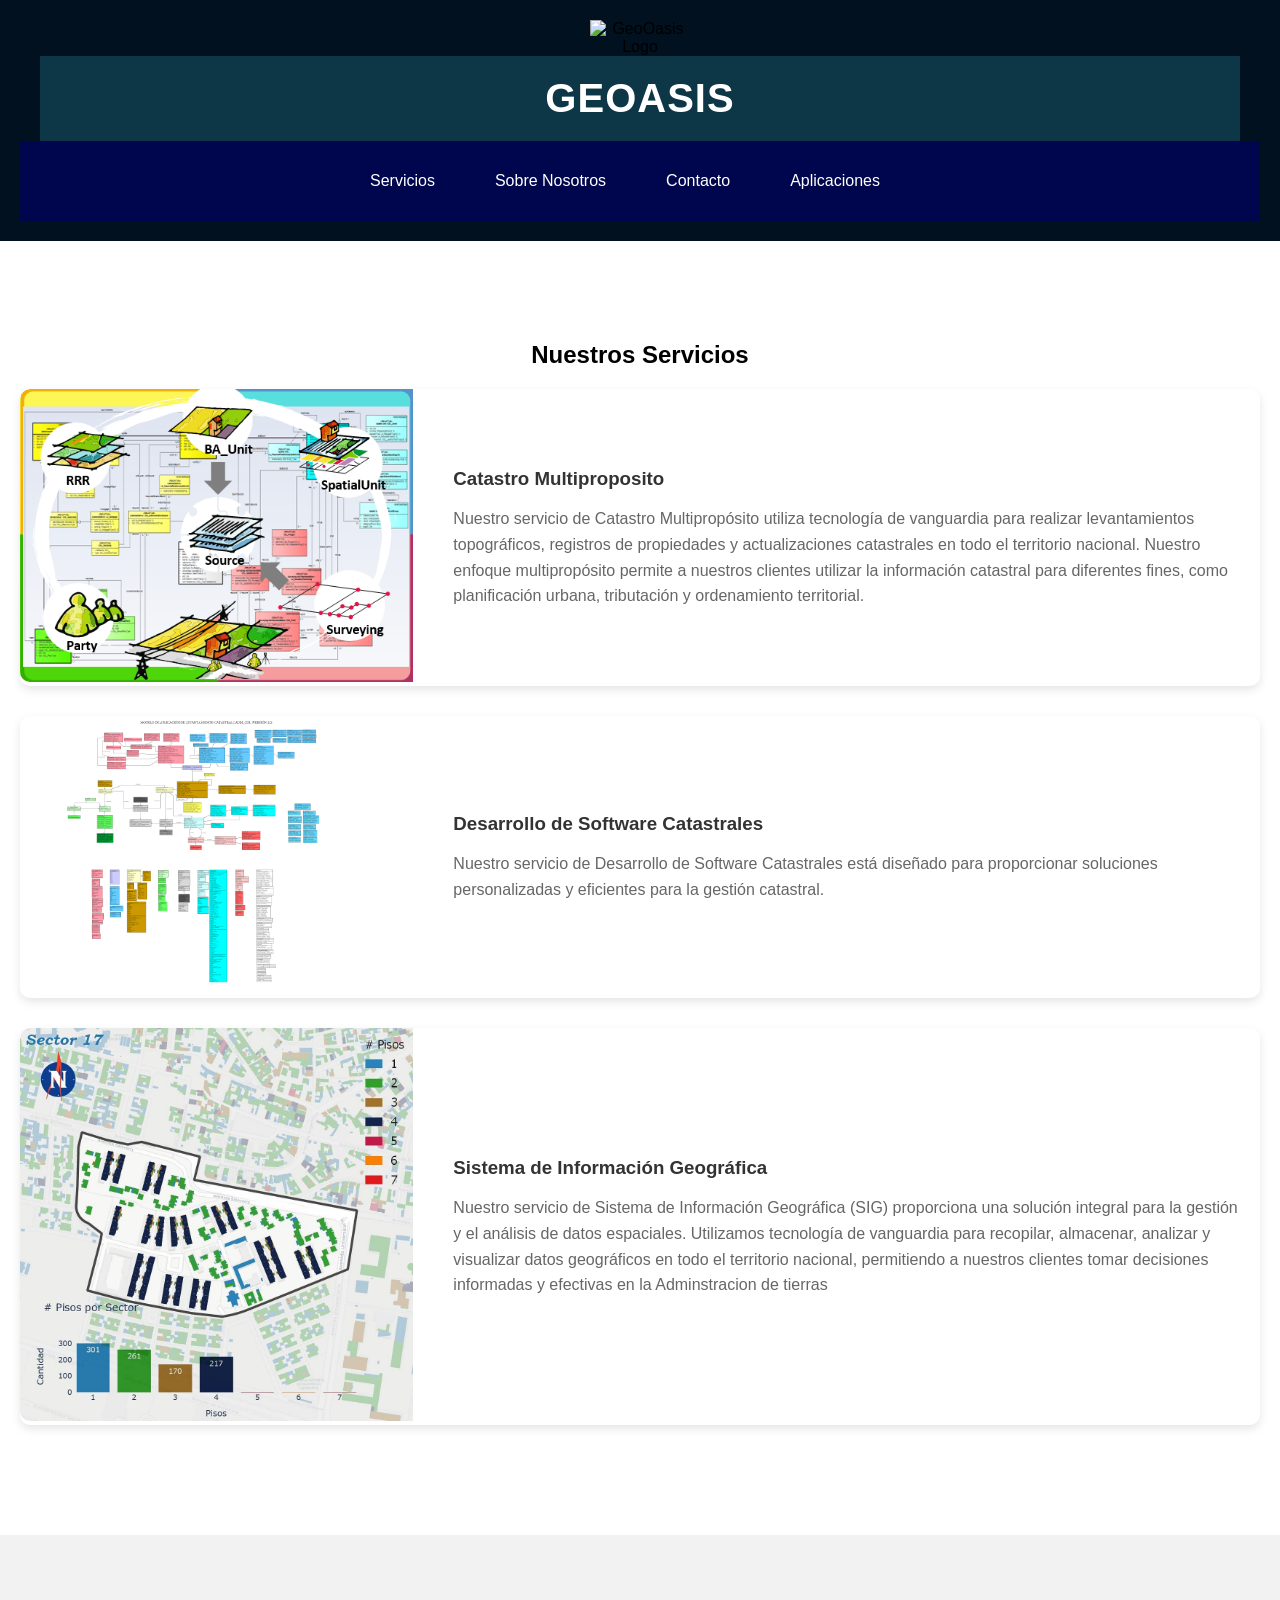
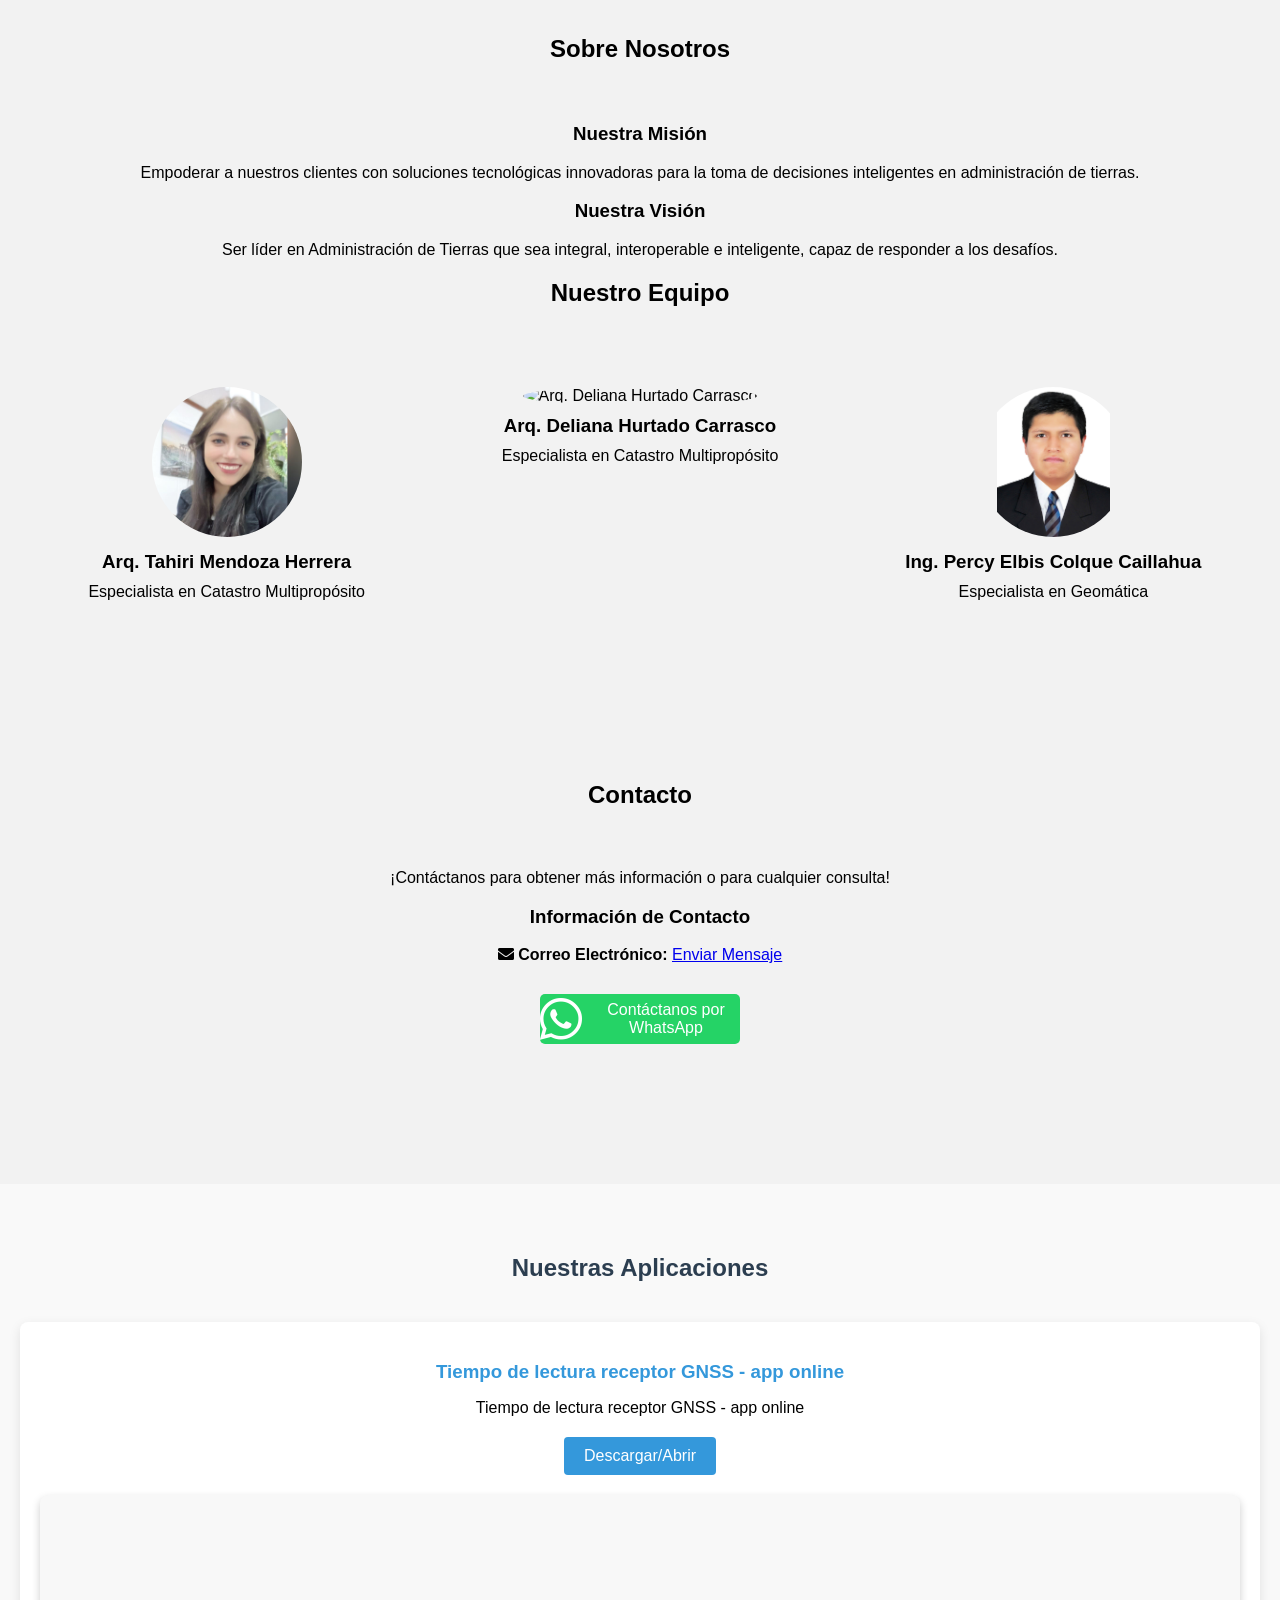
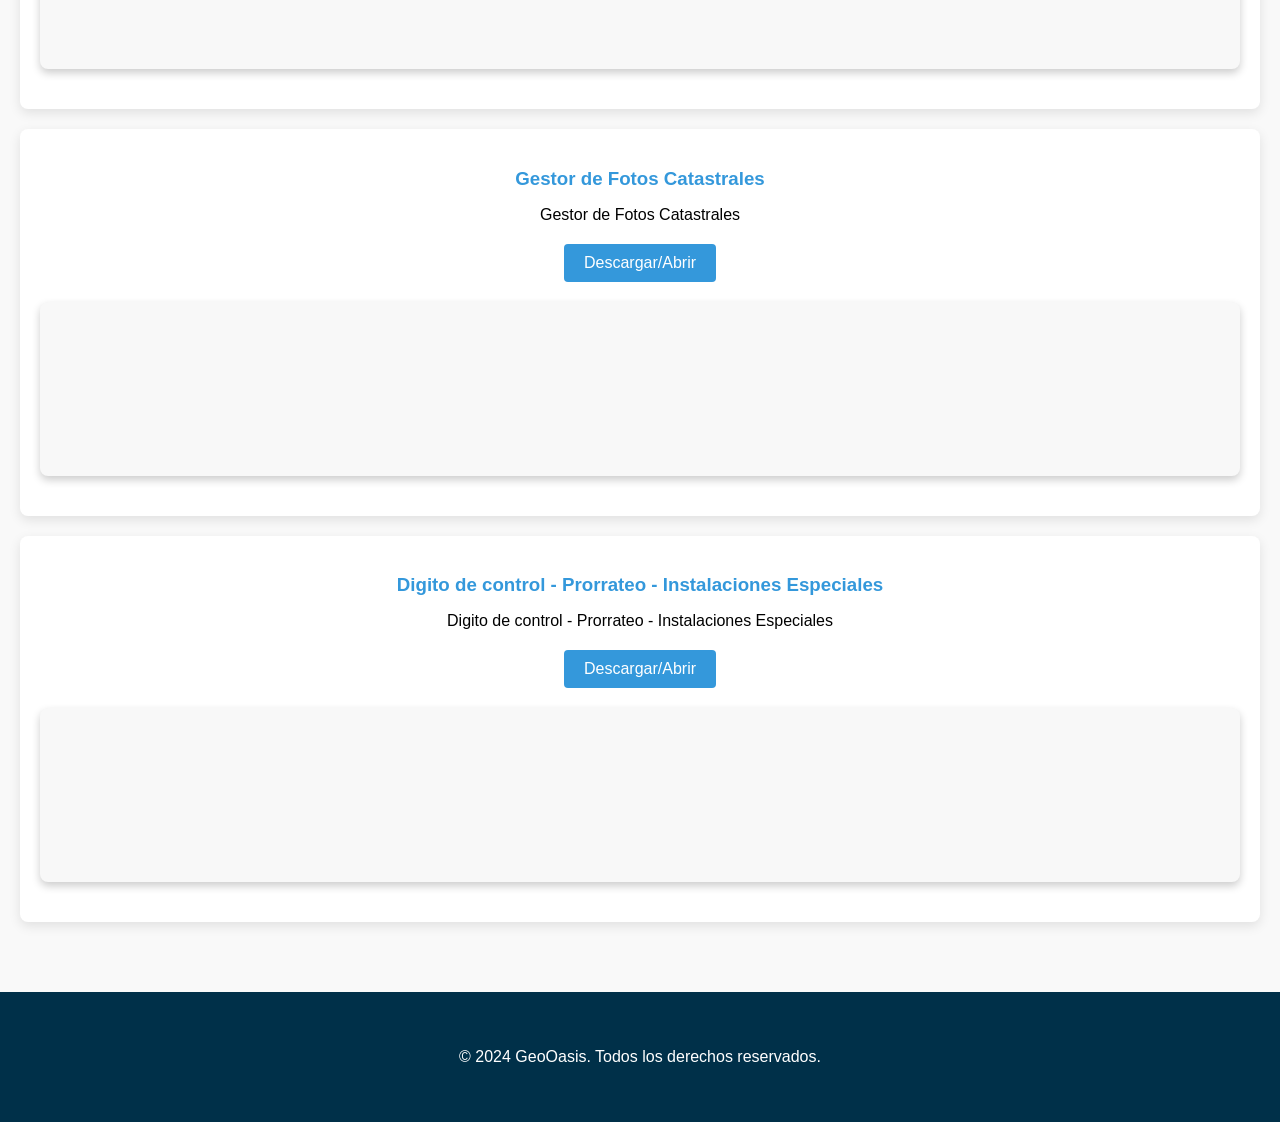
==== index.html @ a567b3c5 "Update index.html" ====
<!DOCTYPE html>
<html lang="es">
<head>
  <meta charset="UTF-8">
  <meta name="viewport" content="width=device-width, initial-scale=1.0">
  <title>GeOasis</title>
  <link rel="shortcut icon" href="img/logo_oficial-removebg.png">
  <link rel="stylesheet" href="style/style.css">
  <link rel="stylesheet" href="https://cdnjs.cloudflare.com/ajax/libs/font-awesome/5.15.3/css/all.min.css">
</head>
<body>
  <header>
    <div class="container">
      <img src="img/sinfondo.png" alt="GeoOasis Logo">
      <div class="container">
        <h1 class="geoasis">Geoasis</h1>
      </div>
      <nav>
        <ul>
          <li><a href="#servicios">Servicios</a></li>
          <li><a href="#nosotros">Sobre Nosotros</a></li>
          <li><a href="#contacto">Contacto</a></li>
          <li><a href="#aplicaciones">Aplicaciones</a></li> <!-- Nuevo enlace para aplicaciones -->
        </ul>
      </nav>
    </div>
  </header>

  <!-- Sección de Servicios -->
  <section id="servicios">
    <div class="container">
      <h2>Nuestros Servicios</h2>
      <div class="servicio">
        <div class="servicio-imagen">
          <img src="img/catastro.png" alt="Catastro Multiproposito">
        </div>
        <div class="servicio-descripcion">
          <h3>Catastro Multiproposito</h3>
          <p>Nuestro servicio de Catastro Multipropósito utiliza tecnología de vanguardia para realizar levantamientos topográficos, registros de propiedades y actualizaciones catastrales en todo el territorio nacional. Nuestro enfoque multipropósito permite a nuestros clientes utilizar la información catastral para diferentes fines, como planificación urbana, tributación y ordenamiento territorial.</p>
        </div>
      </div>
      <div class="servicio">
        <div class="servicio-imagen">
          <img src="img/modelo.png" alt="Catastro Multiproposito">
        </div>
        <div class="servicio-descripcion">
          <h3>Desarrollo de Software Catastrales</h3>
          <p>Nuestro servicio de Desarrollo de Software Catastrales está diseñado para proporcionar soluciones personalizadas y eficientes para la gestión catastral.</p>
        </div>
      </div>
      <div class="servicio">
        <div class="servicio-imagen">
          <img src="img/maps.jpg" alt="Catastro Multiproposito">
        </div>
        <div class="servicio-descripcion">
          <h3>Sistema de Información Geográfica</h3>
          <p>Nuestro servicio de Sistema de Información Geográfica (SIG) proporciona una solución integral para la gestión y el análisis de datos espaciales. Utilizamos tecnología de vanguardia para recopilar, almacenar, analizar y visualizar datos geográficos en todo el territorio nacional, permitiendo a nuestros clientes tomar decisiones informadas y efectivas en la Adminstracion de tierras</p>
        </div>
      </div>
    </div>
  </section>

  <!-- Sección Sobre Nosotros -->
  <section id="nosotros">
    <div class="container">
      <h2>Sobre Nosotros</h2>
      <div class="mision">
        <h3>Nuestra Misión</h3>
        <p>Empoderar a nuestros clientes con soluciones tecnológicas innovadoras para la toma de decisiones inteligentes en administración de tierras.</p>
      </div>
      <div class="vision">
        <h3>Nuestra Visión</h3>
        <p>Ser líder en Administración de Tierras que sea integral, interoperable e inteligente, capaz de responder a los desafíos.</p>
      </div>
      <div class="equipo">
        <h2>Nuestro Equipo</h2>
        <div class="miembros">
          <div class="miembro">
            <img src="img/arq.jpg" alt="Arq. Tahiri Mendoza Herrera">
            <h3>Arq. Tahiri Mendoza Herrera</h3>
            <p>Especialista en Catastro Multipropósito</p>
          </div>
          <div class="miembro">
            <img src="img/arq2.jpg" alt="Arq. Deliana Hurtado Carrasco">
            <h3>Arq. Deliana Hurtado Carrasco</h3>
            <p>Especialista en Catastro Multipropósito</p>
          </div>
          <div class="miembro">
            <img src="img/gis.jpg" alt="Ing. Percy Elbis Colque Caillahua">
            <h3>Ing. Percy Elbis Colque Caillahua</h3>
            <p>Especialista en Geomática</p>
          </div>
        </div>
      </div>
    </div>
  </section>

  <!-- Sección de Contacto -->
  <section id="contacto">
    <div class="container">
      <h2>Contacto</h2>
      <p>¡Contáctanos para obtener más información o para cualquier consulta!</p>
      <div class="informacion-contacto">
        <h3>Información de Contacto</h3>
        <p><strong><i class="fas fa-envelope"></i> Correo Electrónico:</strong> <a href="mailto:geospatialoasis@gmail.com">Enviar Mensaje</a></p>
        <div class="contact-button">
          <a href="https://api.whatsapp.com/send?phone=946648819" target="_blank">
            <i class="fab fa-whatsapp fa-3x"></i>
            <span>Contáctanos por WhatsApp</span>
          </a>
        </div>
      </div>
    </div>
  </section>

  <!-- Nueva Sección de Aplicaciones -->
  <section id="aplicaciones">
    <div class="container">
      <h2>Nuestras Aplicaciones</h2>
      <div class="aplicacion">
        <h3>Tiempo de lectura receptor GNSS - app online</h3>
        <p>Tiempo de lectura receptor GNSS - app online</p>
        <a href="https://percyelbis.github.io/gnss_planning/" class="boton">Descargar/Abrir</a>
        <div class="video">
          <iframe width="560" height="315" src="https://www.youtube.com/watch?v=RQC3XmE8obw" frameborder="0" allow="accelerometer; autoplay; clipboard-write; encrypted-media; gyroscope; picture-in-picture" allowfullscreen></iframe>
        </div>
      </div>
      <div class="aplicacion">
        <h3>Gestor de Fotos Catastrales</h3>
        <p>Gestor de Fotos Catastrales</p>
        <a href="https://drive.google.com/drive/u/5/folders/1CgFGwq3uFSKHAEFehKNNWwhQVSEgsRJv" class="boton">Descargar/Abrir</a>
        <div class="video">
          <iframe width="560" height="315" src="https://www.youtube.com/watch?v=g3y4RV1w_TM" frameborder="0" allow="accelerometer; autoplay; clipboard-write; encrypted-media; gyroscope; picture-in-picture" allowfullscreen></iframe>
        </div>
      </div>
      <div class="aplicacion">
        <h3>Digito de control - Prorrateo - Instalaciones Especiales</h3>
        <p>Digito de control - Prorrateo - Instalaciones Especiales</p>
        <a href="https://percyelbis.github.io/" class="boton">Descargar/Abrir</a>
        <div class="video">
          <iframe width="560" height="315" src="https://www.youtube.com/watch?v=4J2hYHl56E0" frameborder="0" allow="accelerometer; autoplay; clipboard-write; encrypted-media; gyroscope; picture-in-picture" allowfullscreen></iframe>
        </div>
      </div>
      <!-- Repite este bloque para más aplicaciones -->
    </div>
  </section>

  <!-- Footer -->
  <footer>
    <div class="container">
      <p>&copy; 2024 GeoOasis. Todos los derechos reservados.</p>
    </div>
  </footer>
</body>
</html>
---- style/style.css ----
body {
    font-family: 'Roboto', sans-serif;
    margin: 0;
    padding: 0;
    overflow-x: hidden;
    width: 100%;

    
  }
  
  .container {
    max-width: 100%;
    margin: 0 auto;
    padding: 0 20px;
  }
  
  /* Estilos para el encabezado */
  header {
    background-color: #011120;
    color: #000000;
    padding: 20px 0;
    text-align: center;
    position: relative;
  }
  
  header img {
    max-width: 100px;
    display: block;
    margin: 0 auto;
  }
  
  header h1,
/* Estilos para el encabezado h2 en el header */
header h2 {
    margin: 20px 0; /* Aumentamos el espaciado entre el encabezado y otros elementos */
    font-weight: 100; /* Cambiamos el peso de la fuente a 600 para un aspecto más equilibrado */
    font-size: 1.5rem; /* Ajustamos el tamaño de la fuente */
    color: #333; /* Cambiamos el color del texto a un tono de gris más oscuro para una apariencia profesional */
    text-transform: uppercase;
    text-align: center;
    letter-spacing: 1px; /* Aumentamos ligeramente el espaciado entre letras para una mejor legibilidad */
    font-family: 'Segoe UI', Tahoma, Geneva, Verdana, sans-serif; /* Utilizamos una fuente moderna y profesional */
  }
  

  /* Estilos para la navegación */
  nav {
    background-color: #00064d;
    display: flex;
    justify-content: center;
    position: relative;
    z-index: 1;
  }
  
  nav ul {
    list-style-type: none;
    padding: 0;
    display: flex;
    justify-content: center;
    flex-wrap: wrap;
  }
  
  nav ul li {
    margin-right: 20px;
  }
  
  nav ul li a {
    color: #fff;
    text-decoration: none;
    display: block;
    padding: 15px;
    font-weight: 500;
    transition: background-color 0.3s ease-in-out;
    border-radius: 5px;
  }
  
  nav ul li a:hover {
    background-color: #30a326;
  }
  nav ul {
    flex-wrap: wrap;
  }
  
  nav ul li {
    margin-right: 20px;
  }
  
  @media (min-width: 768px) {
    nav ul {
      flex-wrap: nowrap;
    }
  
    nav ul li {
      margin-right: 30px;
    }
  }
  
  /* Estilos adicionales... */
  section {
    padding: 80px 0;
    text-align: center;
  }
  
  .btn {
    display: inline-block;
    background-color: #003049;
    color: #fff;
    padding: 15px 30px;
    text-decoration: none;
    border-radius: 5px;
    transition: background-color 0.3s ease-in-out;
    font-weight: bold;
    margin-top: 30px;
  }
  
  .btn:hover {
    background-color: #004d6a;
  }
  
  footer {
    background-color: #003049;
    color: #fff;
    padding: 40px 0;
    text-align: center;
  }
  
  /* Estilos para la sección de servicios */
  .servicio {
    display: flex;
    align-items: center;
    margin-bottom: 30px;
    border-radius: 10px;
    overflow: hidden;
    box-shadow: 0px 4px 10px rgba(0, 0, 0, 0.1);
  }
  
  .servicio:hover {
    transform: translateY(-5px);
    box-shadow: 0px 8px 20px rgba(0, 0, 0, 0.2);
    transition: all 0.3s ease-in-out;
  }
  
  .servicio-imagen {
    flex: 1;
    margin-right: 20px;
    position: relative;
  }
  
  .servicio-imagen img {
    max-width: 100%;
    height: auto;
    object-fit: cover;
    border-radius: 10px 0 0 10px;
  }
  
  .servicio-descripcion {
    flex: 2;
    padding: 20px;
  }
  
  .servicio-descripcion h3 {
    margin-bottom: 10px;
    color: #333;
  }
  
  .servicio-descripcion p {
    line-height: 1.6;
    color: #666;
  }
  
  .servicio {
    flex-direction: column;
    align-items: center;
    text-align: center;
  }
  
  .servicio-imagen {
    margin-bottom: 20px;
  }
  
  @media (min-width: 768px) {
    .servicio {
      flex-direction: row;
      text-align: left;
    }
  
    .servicio-imagen {
      margin-bottom: 0;
    }
  }
  
  /* Estilos para la sección de nosotros */
  
  #nosotros {
    background-color: #f2f2f2;
  }
  
  #nosotros h2 {
    margin-bottom: 60px;
  }
  
  /* Estilos adicionales según sea necesario */
  
  /* Estilos para la sección de contacto */
  
  #contacto {
    background-color: #f2f2f2;
  }
  
  #contacto h2 {
    margin-bottom: 60px;
  }
  
  .informacion-contacto {
    margin-bottom: 60px;
  }
  
  .informacion-contacto p {
    margin: 10px 0;
  }
  
  .formulario-contacto form {
    display: flex;
    flex-direction: column;
    align-items: center;
    width: 100%;
  }
  
  .formulario-contacto input,
  .formulario-contacto textarea {
    width: 100%;
    padding: 15px;
    margin-bottom: 15px;
    border: none;
    border-radius: 5px;
    background-color: #ddd;
    font-size: 16px;
  }
  
  .formulario-contacto button {
    width: 50%;
    padding: 15px;
    background-color: #003049;
    color: #fff;
    border: none;
    cursor: pointer;
    transition: background-color 0.3s ease-in-out;
    font-weight: bold;
  }
  
  .formulario-contacto button:hover {
    background-color: #004d6a;
  }
  
  @media screen and (max-width: 768px) {
    .formulario-contacto button {
      width: 100%;
    }
  }
  

/* Estilos para el nombre de la empresa */
.geoasis {
    font-family: 'Roboto', sans-serif;
    font-weight: 900;
    font-size: 2.5rem;
    color: #ffffff; /* Color azul de Google */
    letter-spacing: 1px;
    text-transform: uppercase;
    margin: 0 auto;
    display: block;
    text-align: center;
    padding: 20px 0;
    position: relative;
    overflow: hidden;
    z-index: 1;
  }
  
  /* Estilos para la animación de texto */
  .geoasis::before {
    content: '';
    position: absolute;
    top: 0;
    left: -100%;
    width: 200%;
    height: 100%;
    background-color: #42d9f42f; /* Color azul de Google */
    transform: skewX(-20deg);
    transform-origin: bottom left;
    animation: text-animation 5s ease-in-out infinite; /* Animación más lenta */
    z-index: -1;
  }
  
  @keyframes text-animation {
    0% {
      transform: skewX(-20deg) translateX(-100%);
    }
    50% {
      transform: skewX(-20deg) translateX(0);
    }
    100% {
      transform: skewX(-20deg) translateX(100%);
    }
  }
/* Estilos para el lema */
.lema {
    font-family: 'Helvetica Neue', sans-serif; /* Cambiamos la fuente a Helvetica Neue para un estilo más similar al de Apple */
    font-weight: 600; /* Reducimos ligeramente el peso de la fuente */
    font-size: 2.8rem; /* Ajustamos el tamaño de la fuente */
    color: #ffffff; /* Cambiamos el color del texto a negro para un aspecto más clásico */
    letter-spacing: 0.5px; /* Reducimos el espaciado entre letras para mayor legibilidad */
    text-align: center;
    margin: 20px auto;
    text-transform: uppercase;
    position: relative;
  }



  /* Estilos generales */


  
  #equipo {
    padding: 50px 0;
    text-align: center;
  }
  
  .miembros {
    display: flex;
    justify-content: center;
    flex-wrap: wrap;
  }
  
  .miembro {
    margin: 20px;
    text-align: center;
  }
  
  .miembro img {
    width: 150px; /* Ajusta el tamaño de la imagen según sea necesario */
    height: 150px; /* Ajusta el tamaño de la imagen según sea necesario */
    border-radius: 50%; /* Para imágenes redondas */
    object-fit: contain; /* Ajusta la imagen al contenedor circular sin deformarla */
    object-position: center top; /* Ajusta la posición de la imagen dentro del contenedor circular */
  }
  
  .miembro h3 {
    margin: 10px 0;
  }
  
  .miembro p {
    margin: 0;
  }
  #equipo {
    padding: 30px 0;
  }
  
  .miembros {
    flex-wrap: wrap;
  }
  
  .miembro {
    width: 100%;
    margin-bottom: 20px;
  }
  
  @media (min-width: 768px) {
    #equipo {
      padding: 50px 0;
    }
  
    .miembros {
      flex-wrap: nowrap;
    }
  
    .miembro {
      width: calc(33.333% - 40px);
      margin-bottom: 0;
    }
  }
.contact-button {
  display: inline-block;
  margin-top: 20px;
}

.contact-button a {
  display: inline-flex;
  align-items: center;
  justify-content: center;
  width: 200px;
  height: 50px;
  background-color: #25D366;
  color: #fff;
  border-radius: 5px;
  text-decoration: none;
  transition: all 0.3s ease-in-out;
}

.contact-button a:hover {
  background-color: #22c65a;
  transform: scale(1.1);
}

.contact-button i {
  margin-right: 10px;
}

/* Estilo para la sección de aplicaciones */
#aplicaciones {
  padding: 50px 0;
  background-color: #f9f9f9;
}

#aplicaciones .container {
  text-align: center;
}

#aplicaciones h2 {
  color: #2c3e50;
  margin-bottom: 40px;
}

.aplicacion {
  background: #fff;
  padding: 20px;
  margin: 20px 0;
  border-radius: 8px;
  box-shadow: 0 4px 12px rgba(0, 0, 0, 0.1);
}

.aplicacion h3 {
  color: #3498db;
  margin-bottom: 10px;
}

.aplicacion p {
  margin-bottom: 20px;
}

.boton {
  display: inline-block;
  padding: 10px 20px;
  background-color: #3498db;
  color: #fff;
  text-decoration: none;
  border-radius: 4px;
  transition: background-color 0.3s ease;
}

.boton:hover {
  background-color: #2980b9;
}
/* Estilos generales para los videos */
.video {
  margin: 20px 0; /* Espaciado arriba y abajo del video */
  padding: 10px; /* Espaciado interno */
  border-radius: 8px; /* Bordes redondeados */
  background-color: #f8f8f8; /* Color de fondo claro */
  box-shadow: 0 4px 8px rgba(0, 0, 0, 0.2); /* Sombra sutil */
  text-align: center; /* Centrar el contenido */
}

/* Hacer que el video se ajuste al contenedor */
.video iframe {
  width: 100%;
  height: auto;
  border: none; /* Eliminar borde por defecto */
}

/* Asegurarse de que el contenedor del video sea responsivo */
@media (max-width: 768px) {
  .video iframe {
    height: 200px; /* Ajuste de altura para pantallas pequeñas */
  }
}
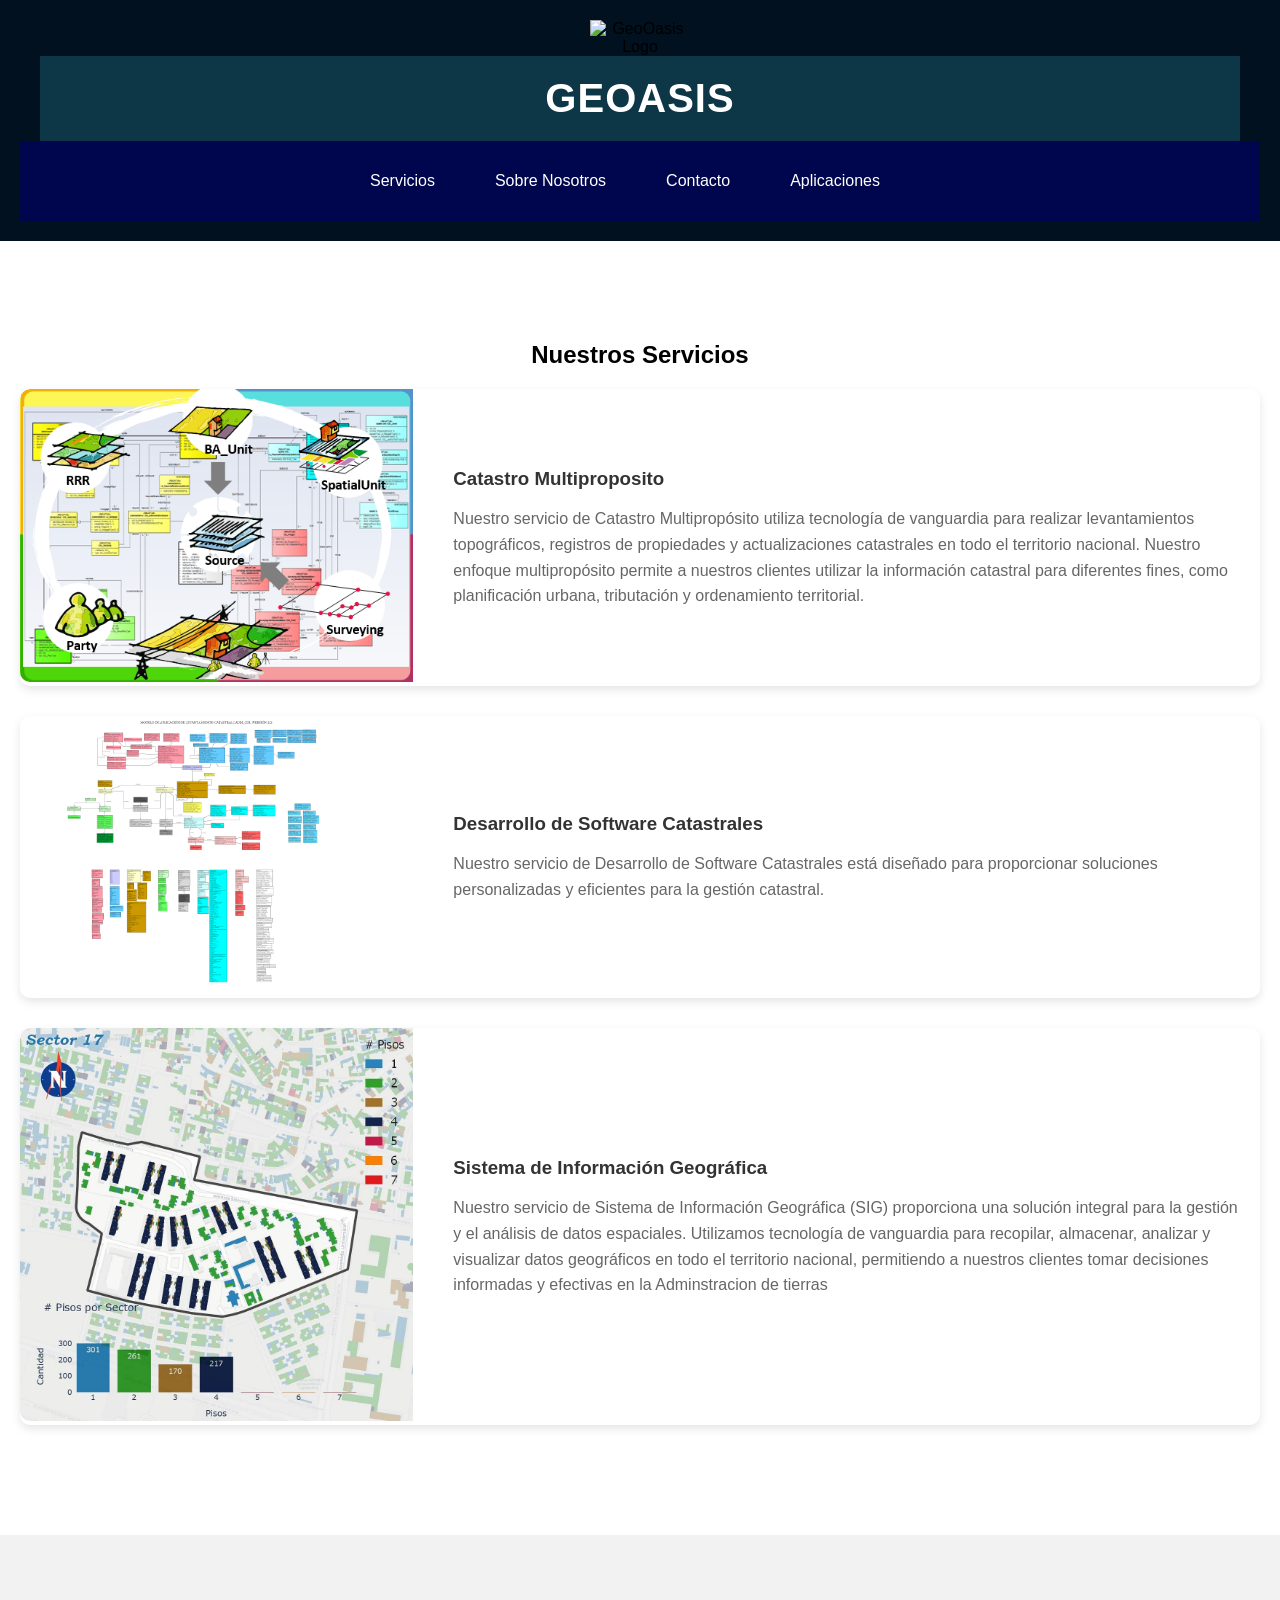
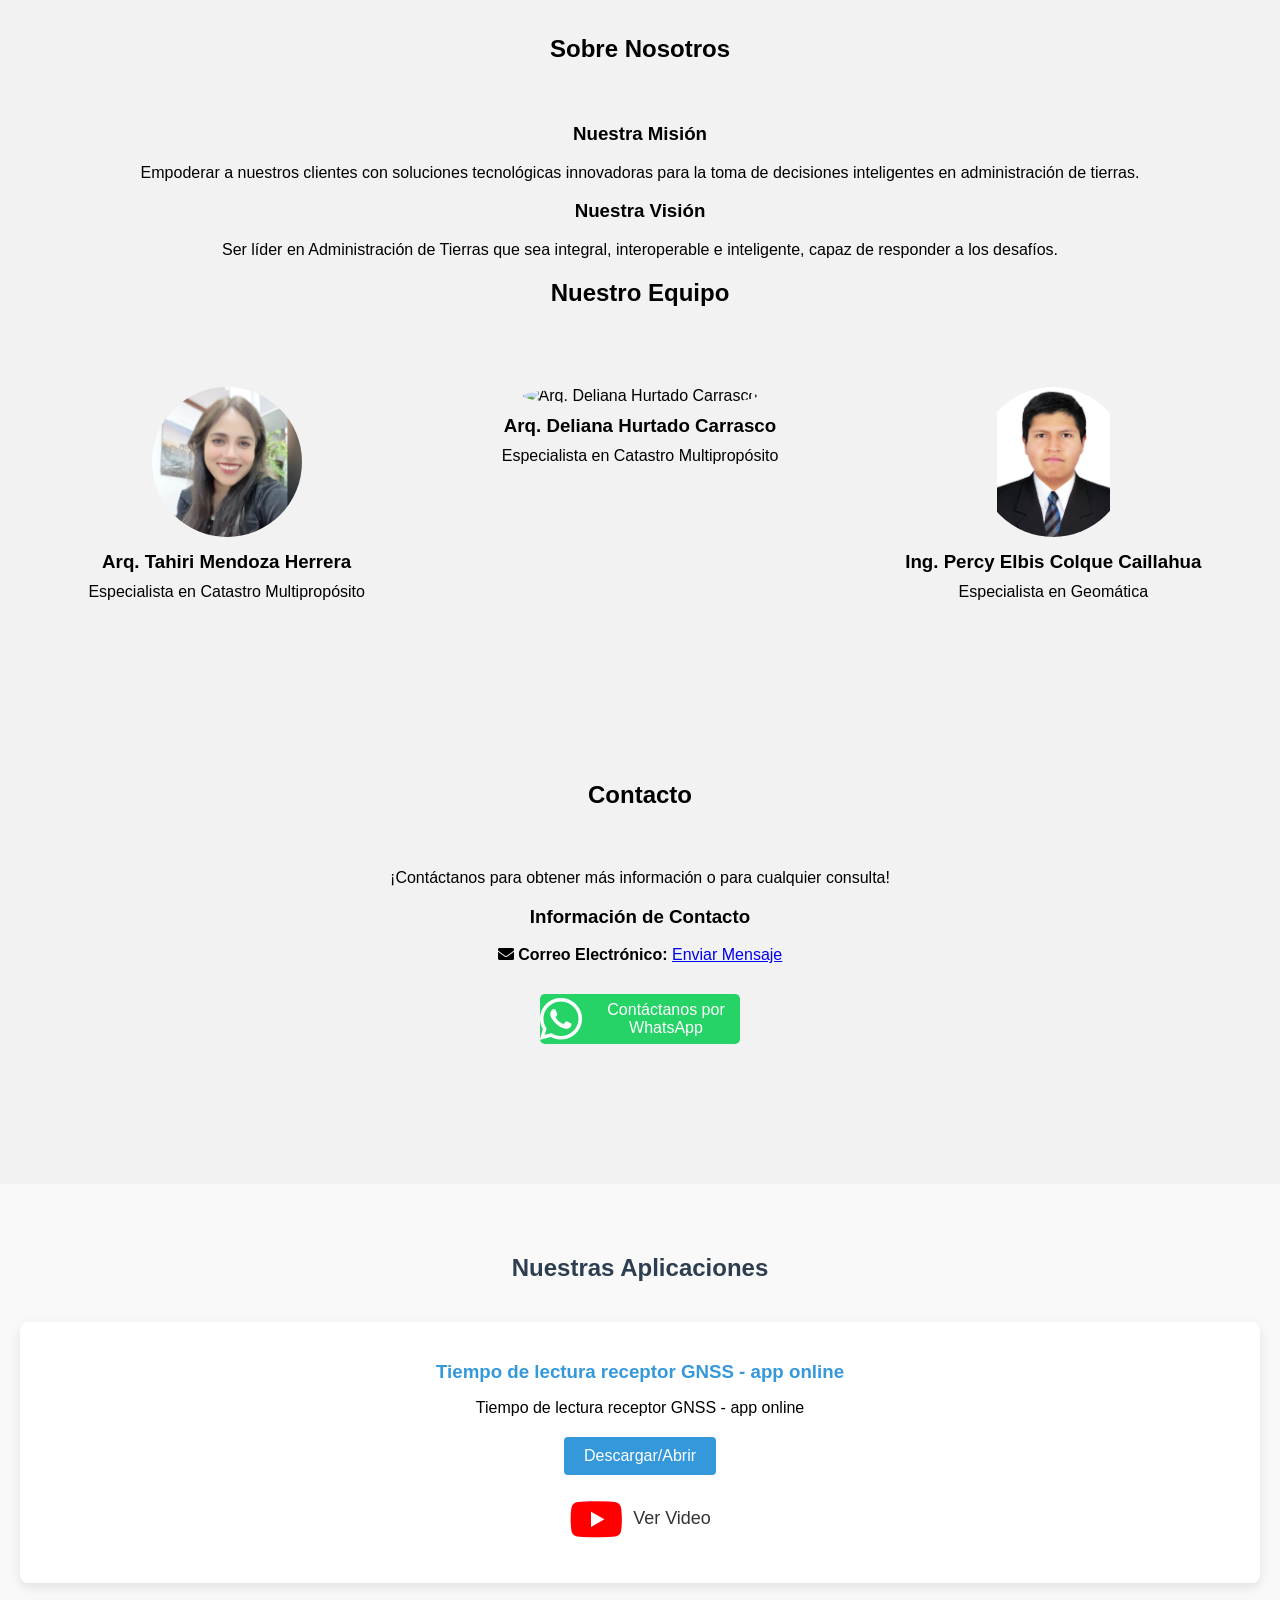
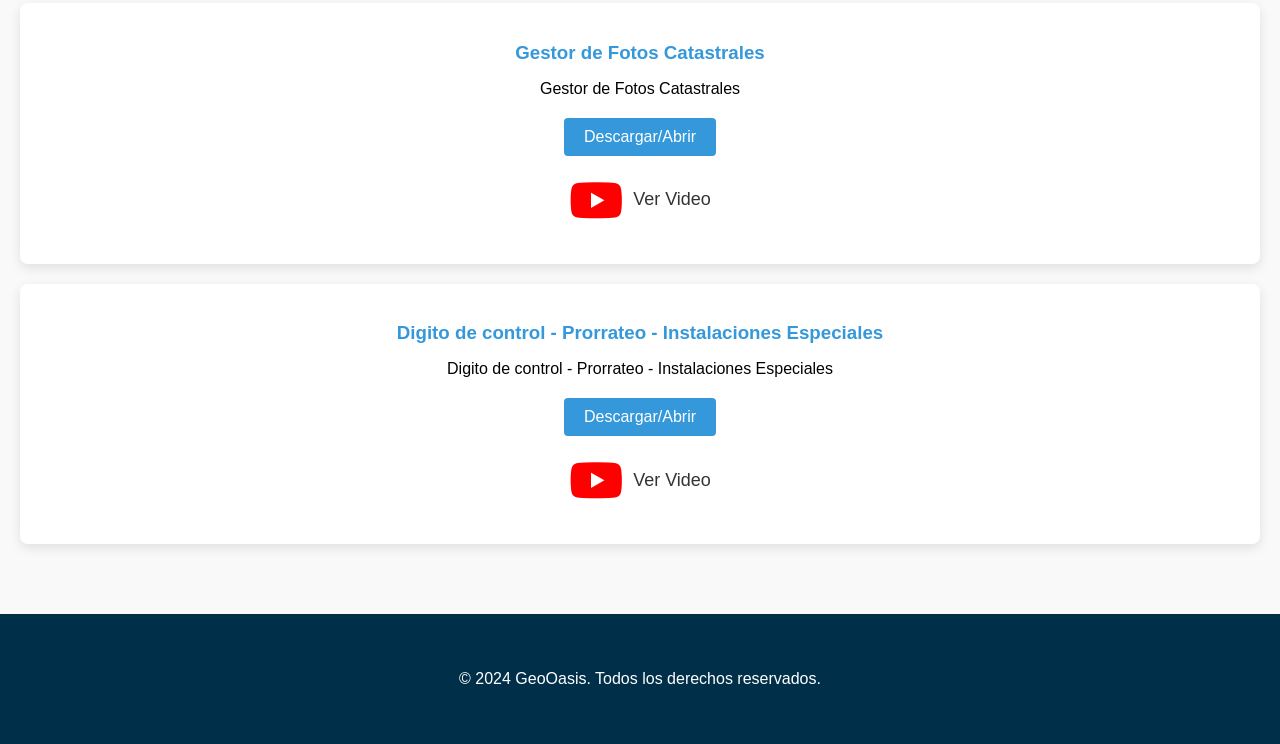
==== commit 76702f3f: "Update index.html" ====
--- a/index.html
+++ b/index.html
@@ -122,7 +122,10 @@
         <p>Tiempo de lectura receptor GNSS - app online</p>
         <a href="https://percyelbis.github.io/gnss_planning/" class="boton">Descargar/Abrir</a>
         <div class="video">
-          <iframe width="560" height="315" src="https://www.youtube.com/watch?v=RQC3XmE8obw" frameborder="0" allow="accelerometer; autoplay; clipboard-write; encrypted-media; gyroscope; picture-in-picture" allowfullscreen></iframe>
+        <a href="https://www.youtube.com/watch?v=RQC3XmE8obw" target="_blank">
+          <i class="fab fa-youtube fa-3x"></i>
+          <span>Ver Video</span>
+        </a>
         </div>
       </div>
       <div class="aplicacion">
@@ -130,7 +133,10 @@
         <p>Gestor de Fotos Catastrales</p>
         <a href="https://drive.google.com/drive/u/5/folders/1CgFGwq3uFSKHAEFehKNNWwhQVSEgsRJv" class="boton">Descargar/Abrir</a>
         <div class="video">
-          <iframe width="560" height="315" src="https://www.youtube.com/watch?v=g3y4RV1w_TM" frameborder="0" allow="accelerometer; autoplay; clipboard-write; encrypted-media; gyroscope; picture-in-picture" allowfullscreen></iframe>
+        <a href="https://www.youtube.com/watch?v=g3y4RV1w_TM" target="_blank">
+          <i class="fab fa-youtube fa-3x"></i>
+          <span>Ver Video</span>
+        </a>
         </div>
       </div>
       <div class="aplicacion">
@@ -138,7 +144,10 @@
         <p>Digito de control - Prorrateo - Instalaciones Especiales</p>
         <a href="https://percyelbis.github.io/" class="boton">Descargar/Abrir</a>
         <div class="video">
-          <iframe width="560" height="315" src="https://www.youtube.com/watch?v=4J2hYHl56E0" frameborder="0" allow="accelerometer; autoplay; clipboard-write; encrypted-media; gyroscope; picture-in-picture" allowfullscreen></iframe>
+        <a href="https://www.youtube.com/watch?v=4J2hYHl56E0" target="_blank">
+          <i class="fab fa-youtube fa-3x"></i>
+          <span>Ver Video</span>
+        </a>
         </div>
       </div>
       <!-- Repite este bloque para más aplicaciones -->
--- a/style/style.css
+++ b/style/style.css
@@ -451,26 +451,26 @@
 .boton:hover {
   background-color: #2980b9;
 }
-/* Estilos generales para los videos */
+/* Estilos para el enlace del video */
 .video {
-  margin: 20px 0; /* Espaciado arriba y abajo del video */
-  padding: 10px; /* Espaciado interno */
-  border-radius: 8px; /* Bordes redondeados */
-  background-color: #f8f8f8; /* Color de fondo claro */
-  box-shadow: 0 4px 8px rgba(0, 0, 0, 0.2); /* Sombra sutil */
+  margin: 20px 0; /* Espaciado arriba y abajo */
   text-align: center; /* Centrar el contenido */
 }
 
-/* Hacer que el video se ajuste al contenedor */
-.video iframe {
-  width: 100%;
-  height: auto;
-  border: none; /* Eliminar borde por defecto */
-}
-
-/* Asegurarse de que el contenedor del video sea responsivo */
-@media (max-width: 768px) {
-  .video iframe {
-    height: 200px; /* Ajuste de altura para pantallas pequeñas */
-  }
-}
+/* Estilos para el ícono de YouTube */
+.video i {
+  color: #FF0000; /* Color del ícono de YouTube */
+  margin-right: 10px; /* Espacio entre el ícono y el texto */
+}
+
+.video span {
+  font-size: 18px; /* Tamaño del texto */
+  color: #333; /* Color del texto */
+}
+
+/* Estilos para el enlace del video */
+.video a {
+  text-decoration: none; /* Eliminar subrayado */
+  display: inline-flex; /* Alinear ícono y texto */
+  align-items: center; /* Alinear verticalmente */
+}
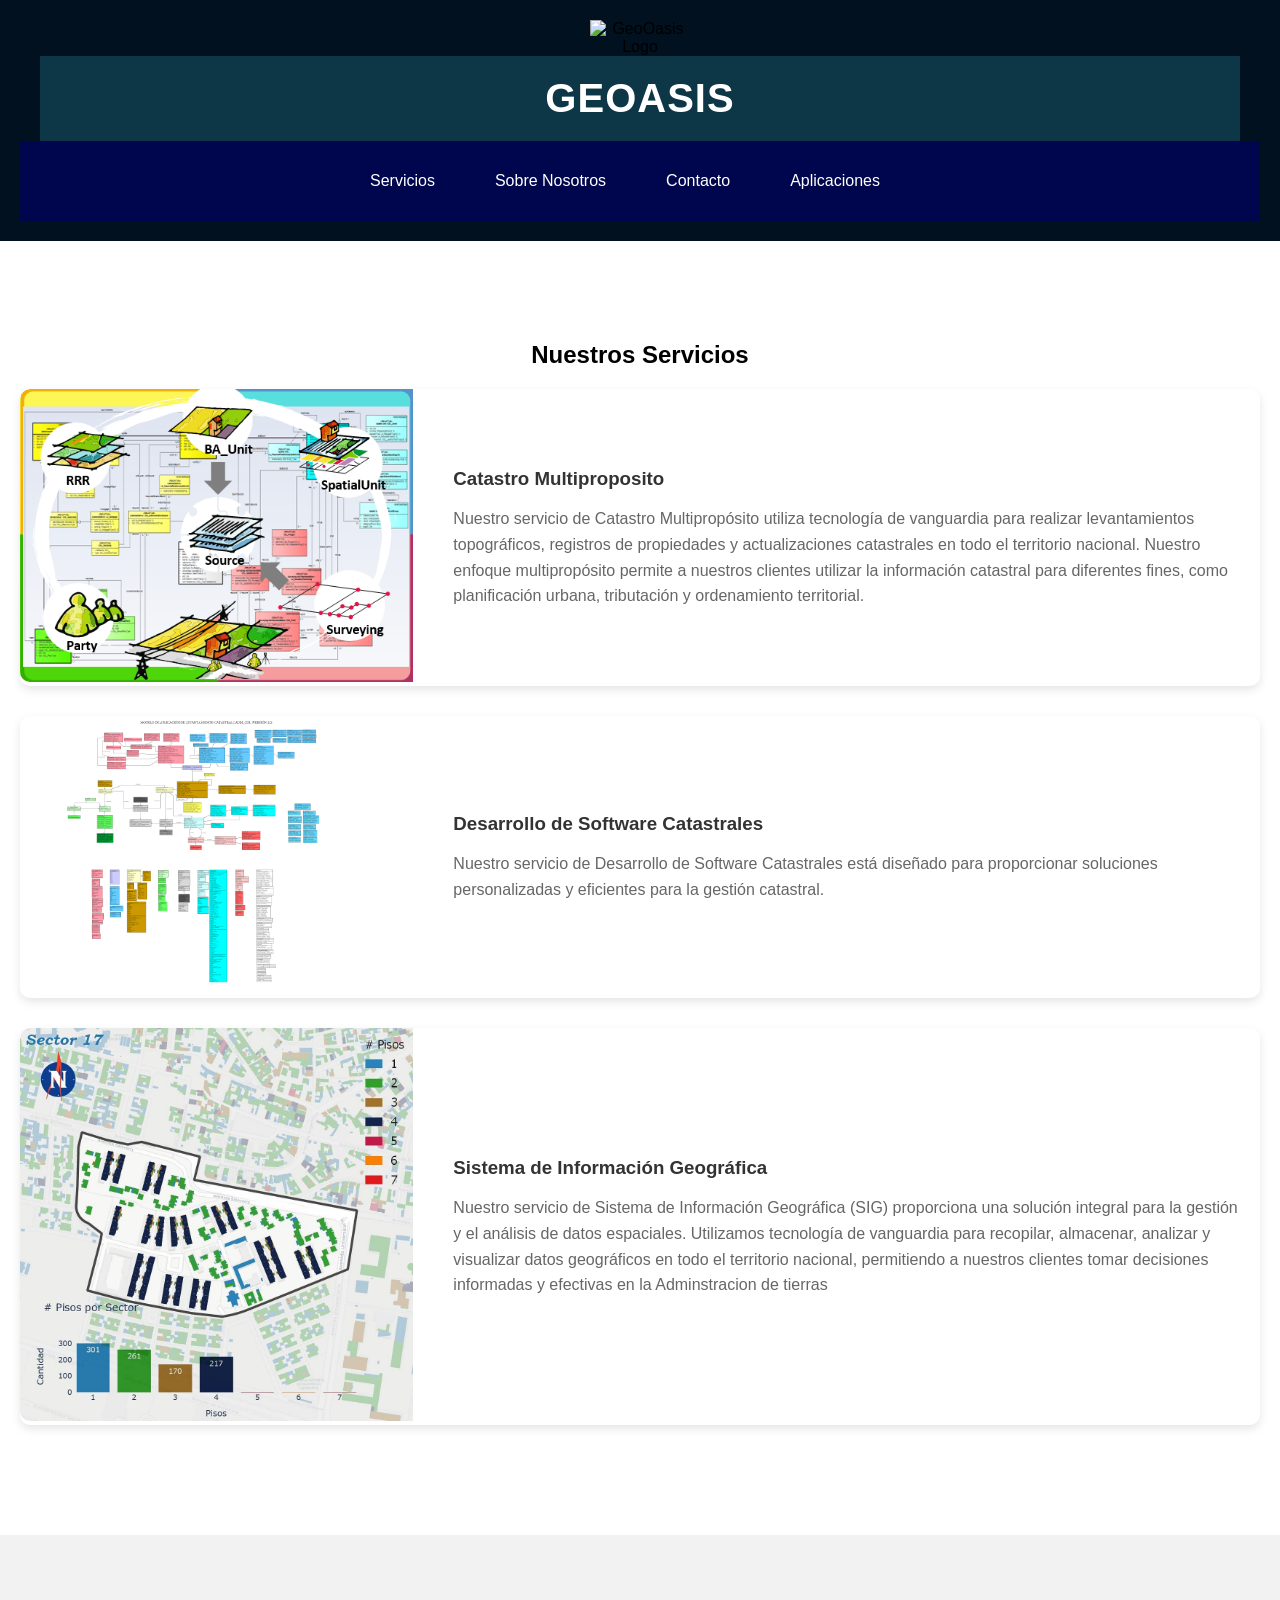
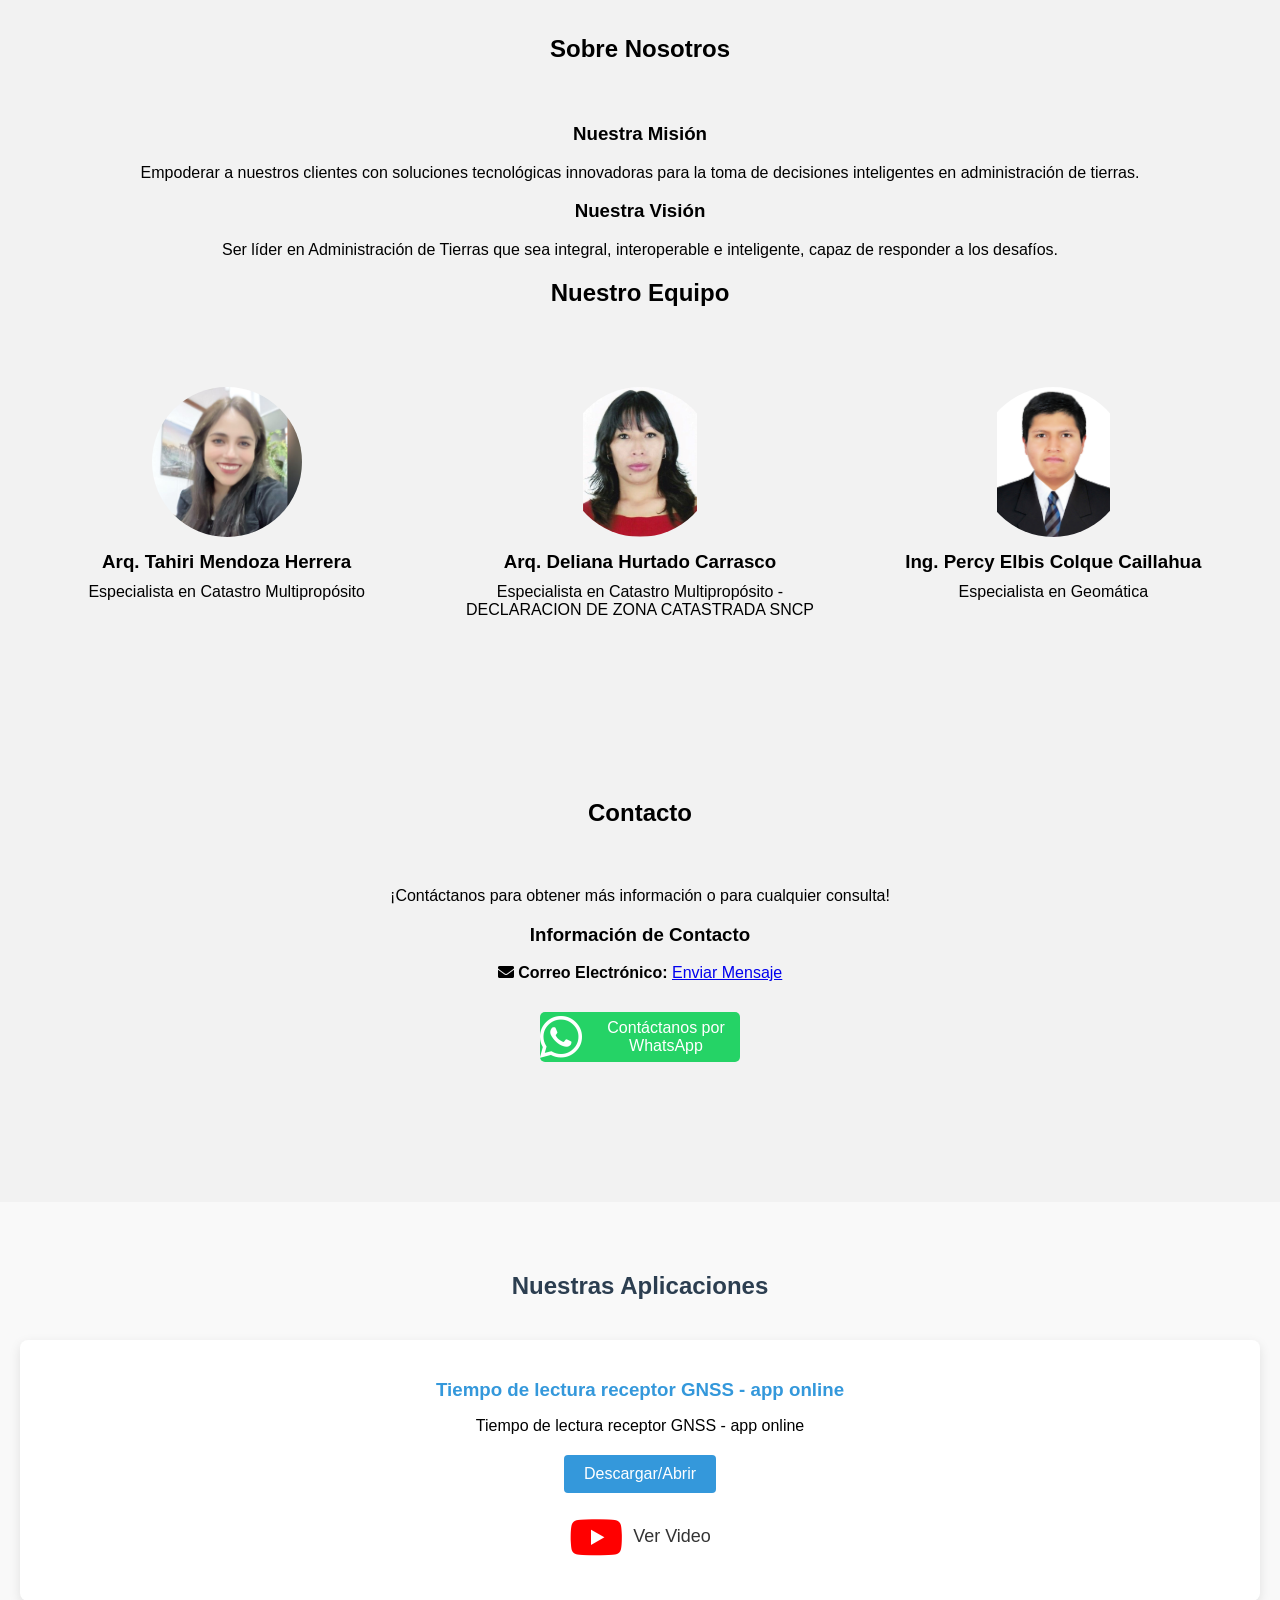
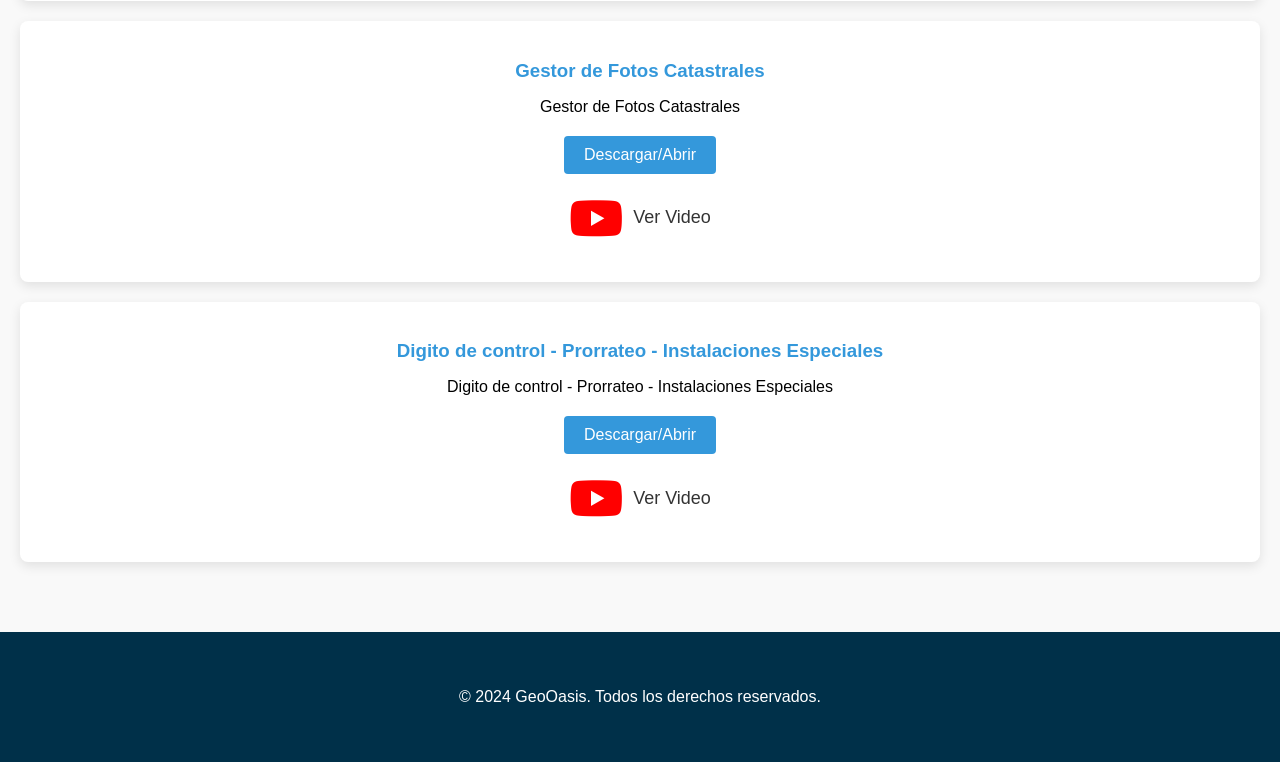
==== commit db592055: "Update index.html" ====
--- a/index.html
+++ b/index.html
@@ -81,9 +81,9 @@
             <p>Especialista en Catastro Multipropósito</p>
           </div>
           <div class="miembro">
-            <img src="img/arq2.jpg" alt="Arq. Deliana Hurtado Carrasco">
+            <img src="img/arq_.jpg" alt="Arq. Deliana Hurtado Carrasco">
             <h3>Arq. Deliana Hurtado Carrasco</h3>
-            <p>Especialista en Catastro Multipropósito</p>
+            <p>Especialista en Catastro Multipropósito - DECLARACION DE ZONA CATASTRADA SNCP</p>
           </div>
           <div class="miembro">
             <img src="img/gis.jpg" alt="Ing. Percy Elbis Colque Caillahua">
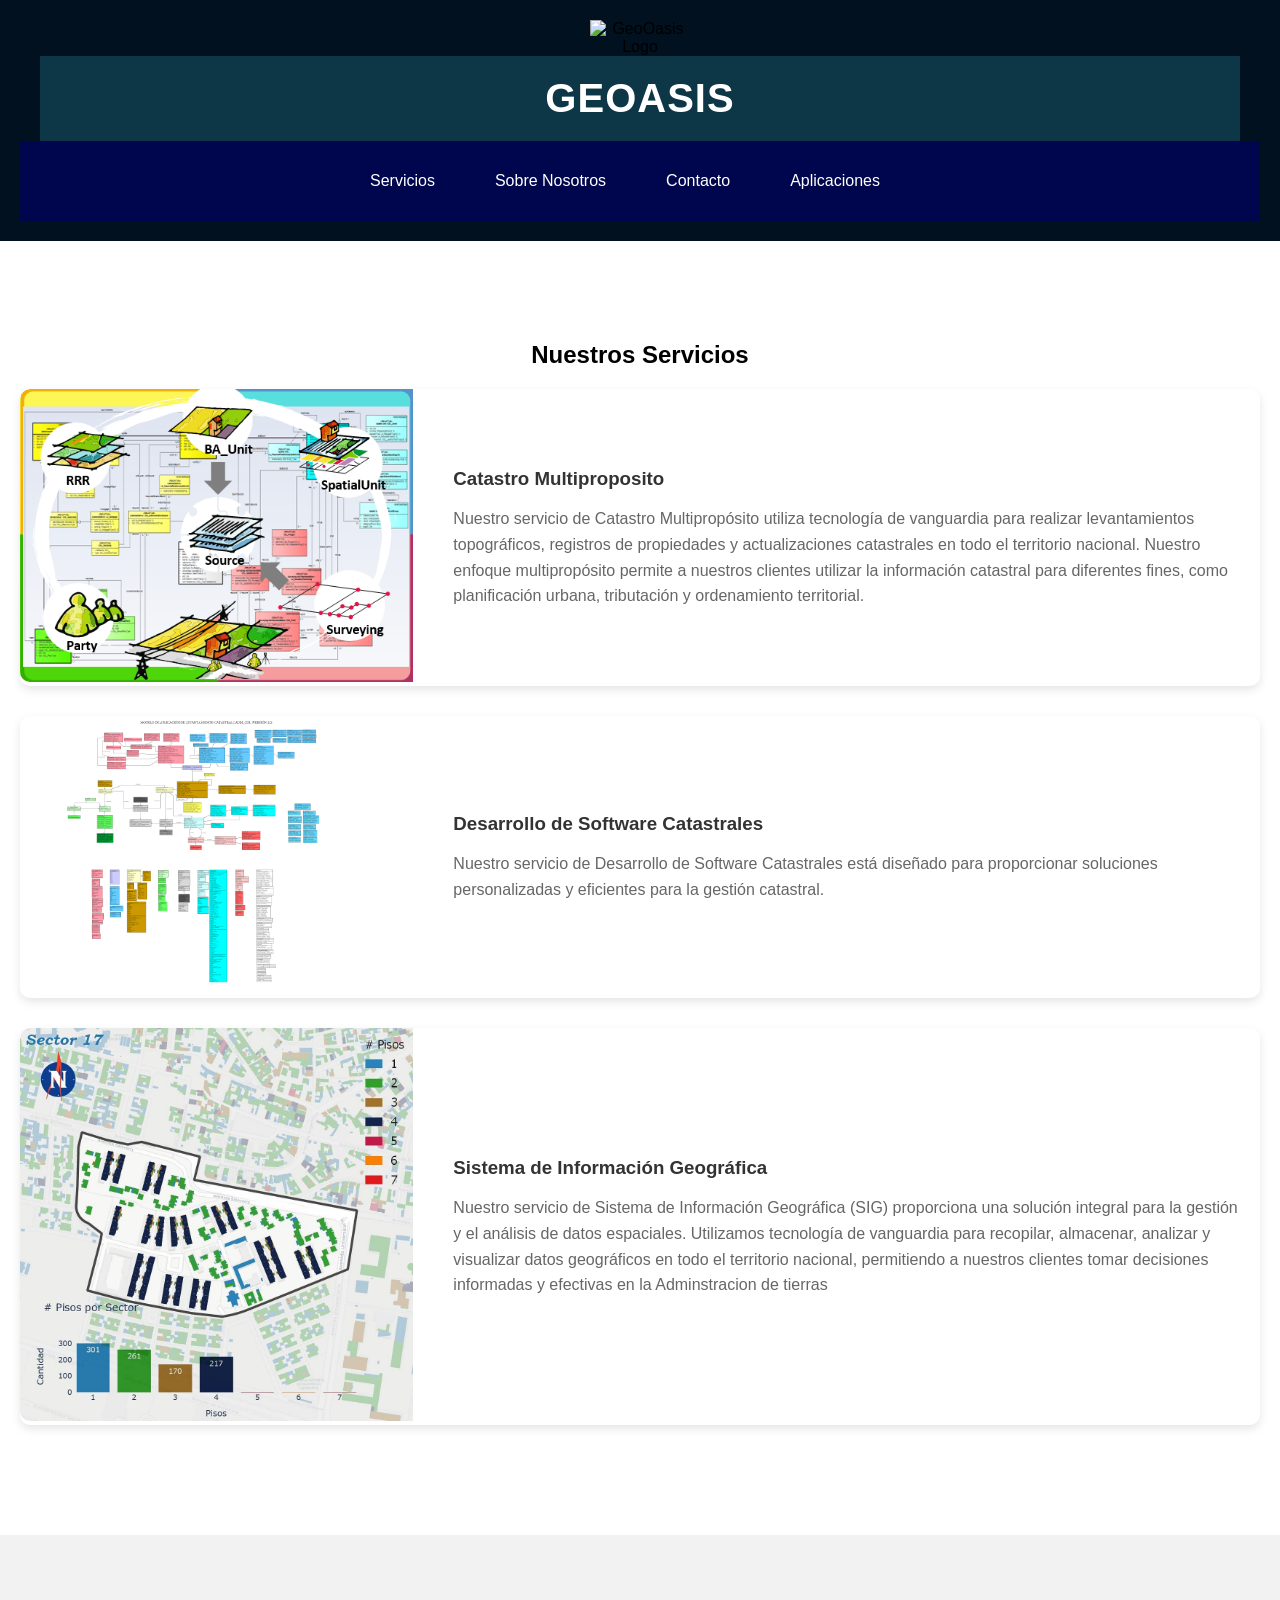
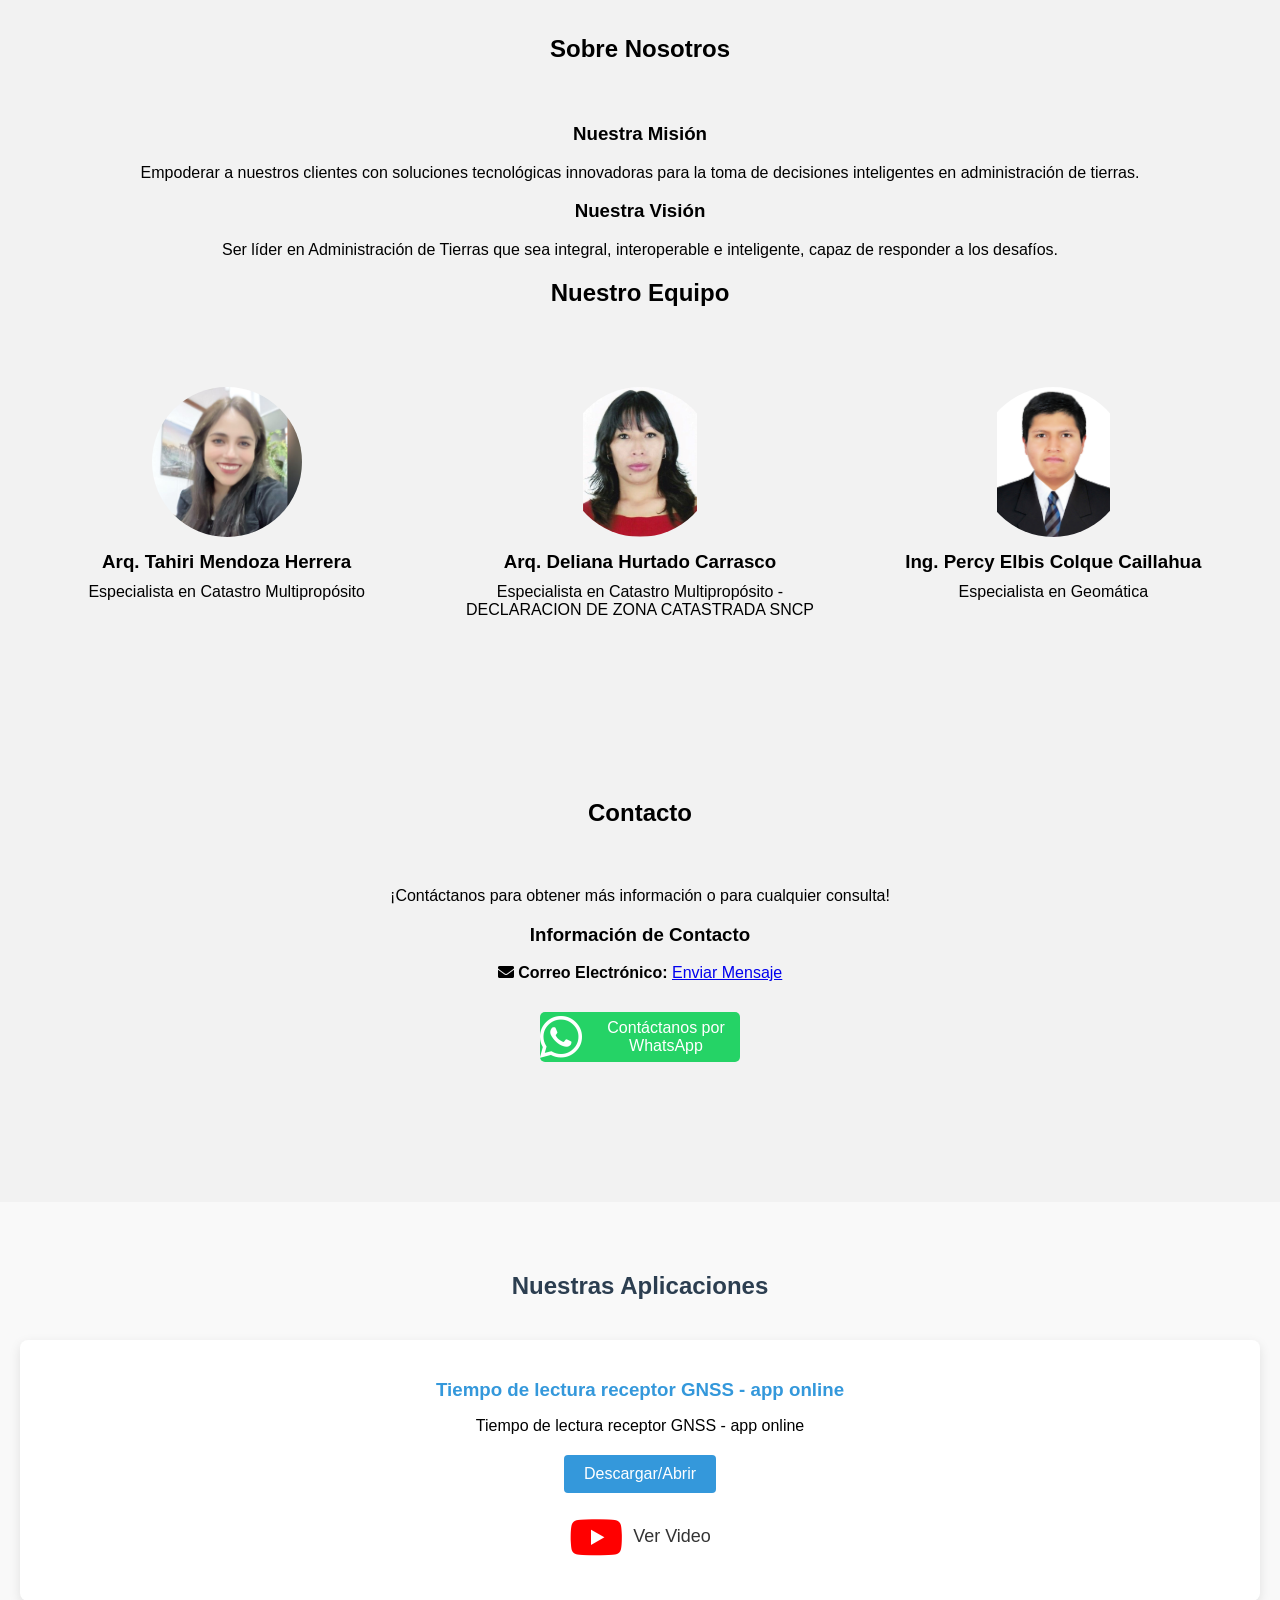
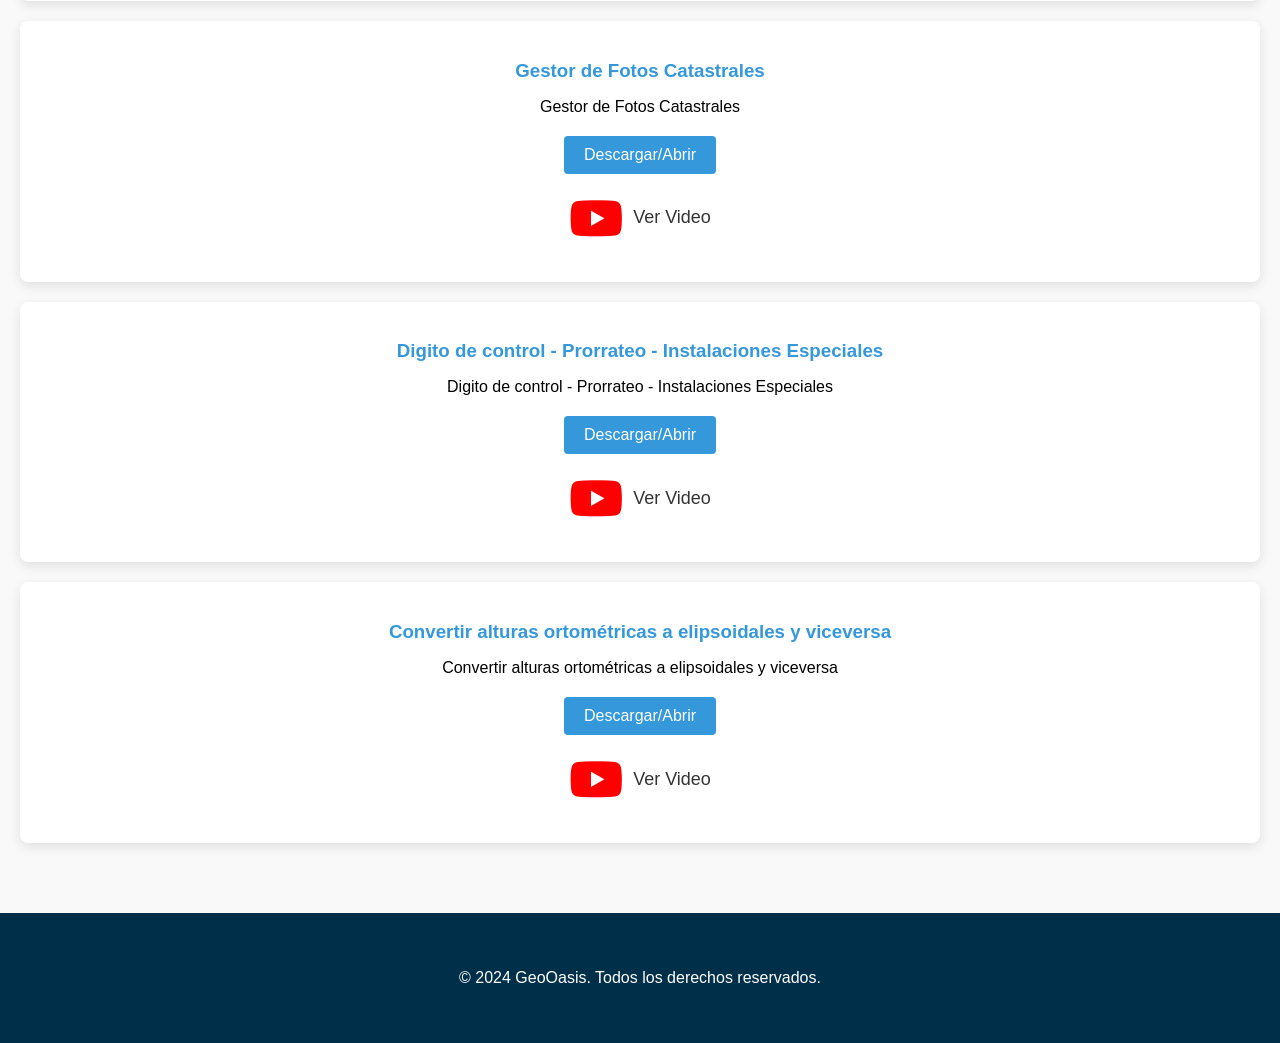
==== commit 2bc53e95: "Update index.html" ====
--- a/index.html
+++ b/index.html
@@ -142,9 +142,20 @@
       <div class="aplicacion">
         <h3>Digito de control - Prorrateo - Instalaciones Especiales</h3>
         <p>Digito de control - Prorrateo - Instalaciones Especiales</p>
-        <a href="https://percyelbis.github.io/" class="boton">Descargar/Abrir</a>
+        <a href="https://percyelbis.github.io/catastro_tools/" class="boton">Descargar/Abrir</a>
         <div class="video">
         <a href="https://www.youtube.com/watch?v=4J2hYHl56E0" target="_blank">
+          <i class="fab fa-youtube fa-3x"></i>
+          <span>Ver Video</span>
+        </a>
+        </div>
+      </div>
+      <div class="aplicacion">
+        <h3>Convertir alturas ortométricas a elipsoidales y viceversa</h3>
+        <p>Convertir alturas ortométricas a elipsoidales y viceversa</p>
+        <a href="https://drive.google.com/drive/u/5/folders/1ZqYOg6UoXG8rZtAEso0L-KZ7VPFaLn_s" class="boton">Descargar/Abrir</a>
+        <div class="video">
+        <a href="https://www.youtube.com/watch?v=IZv0FxYn1VI" target="_blank">
           <i class="fab fa-youtube fa-3x"></i>
           <span>Ver Video</span>
         </a>
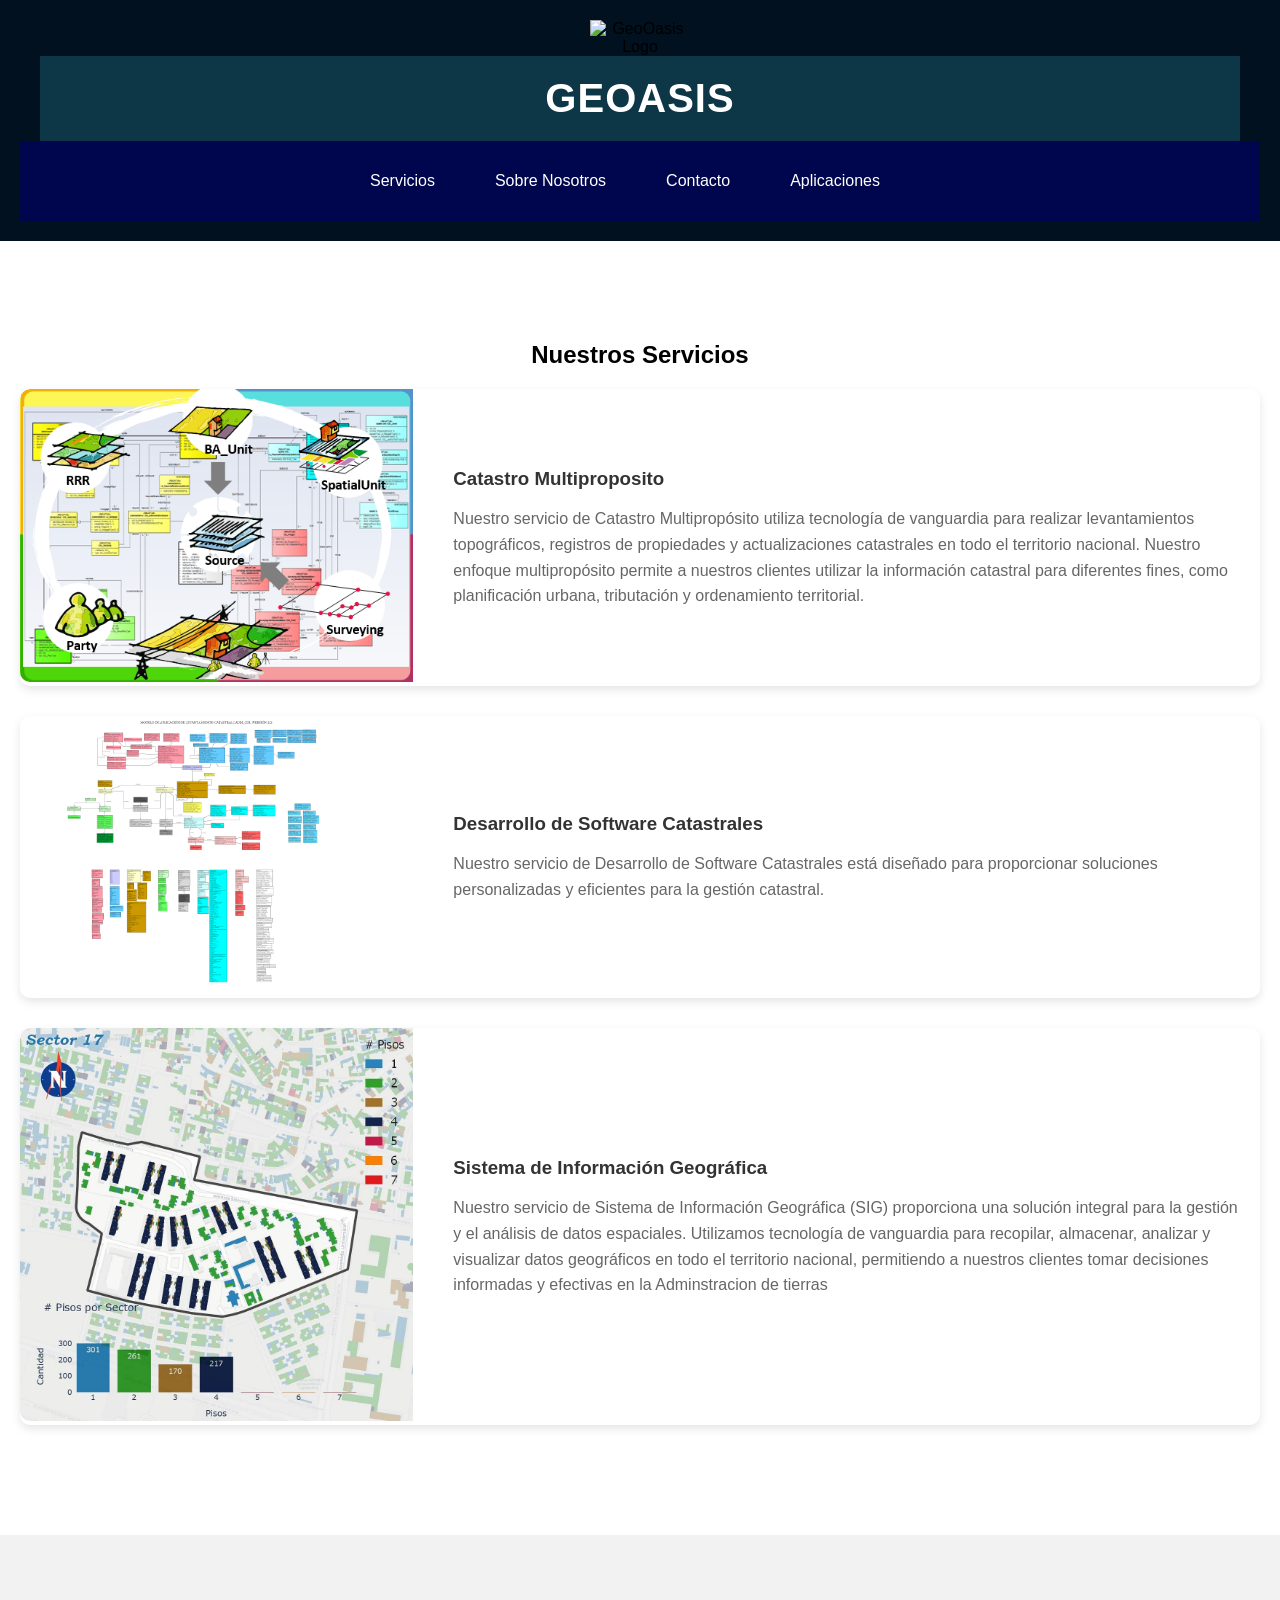
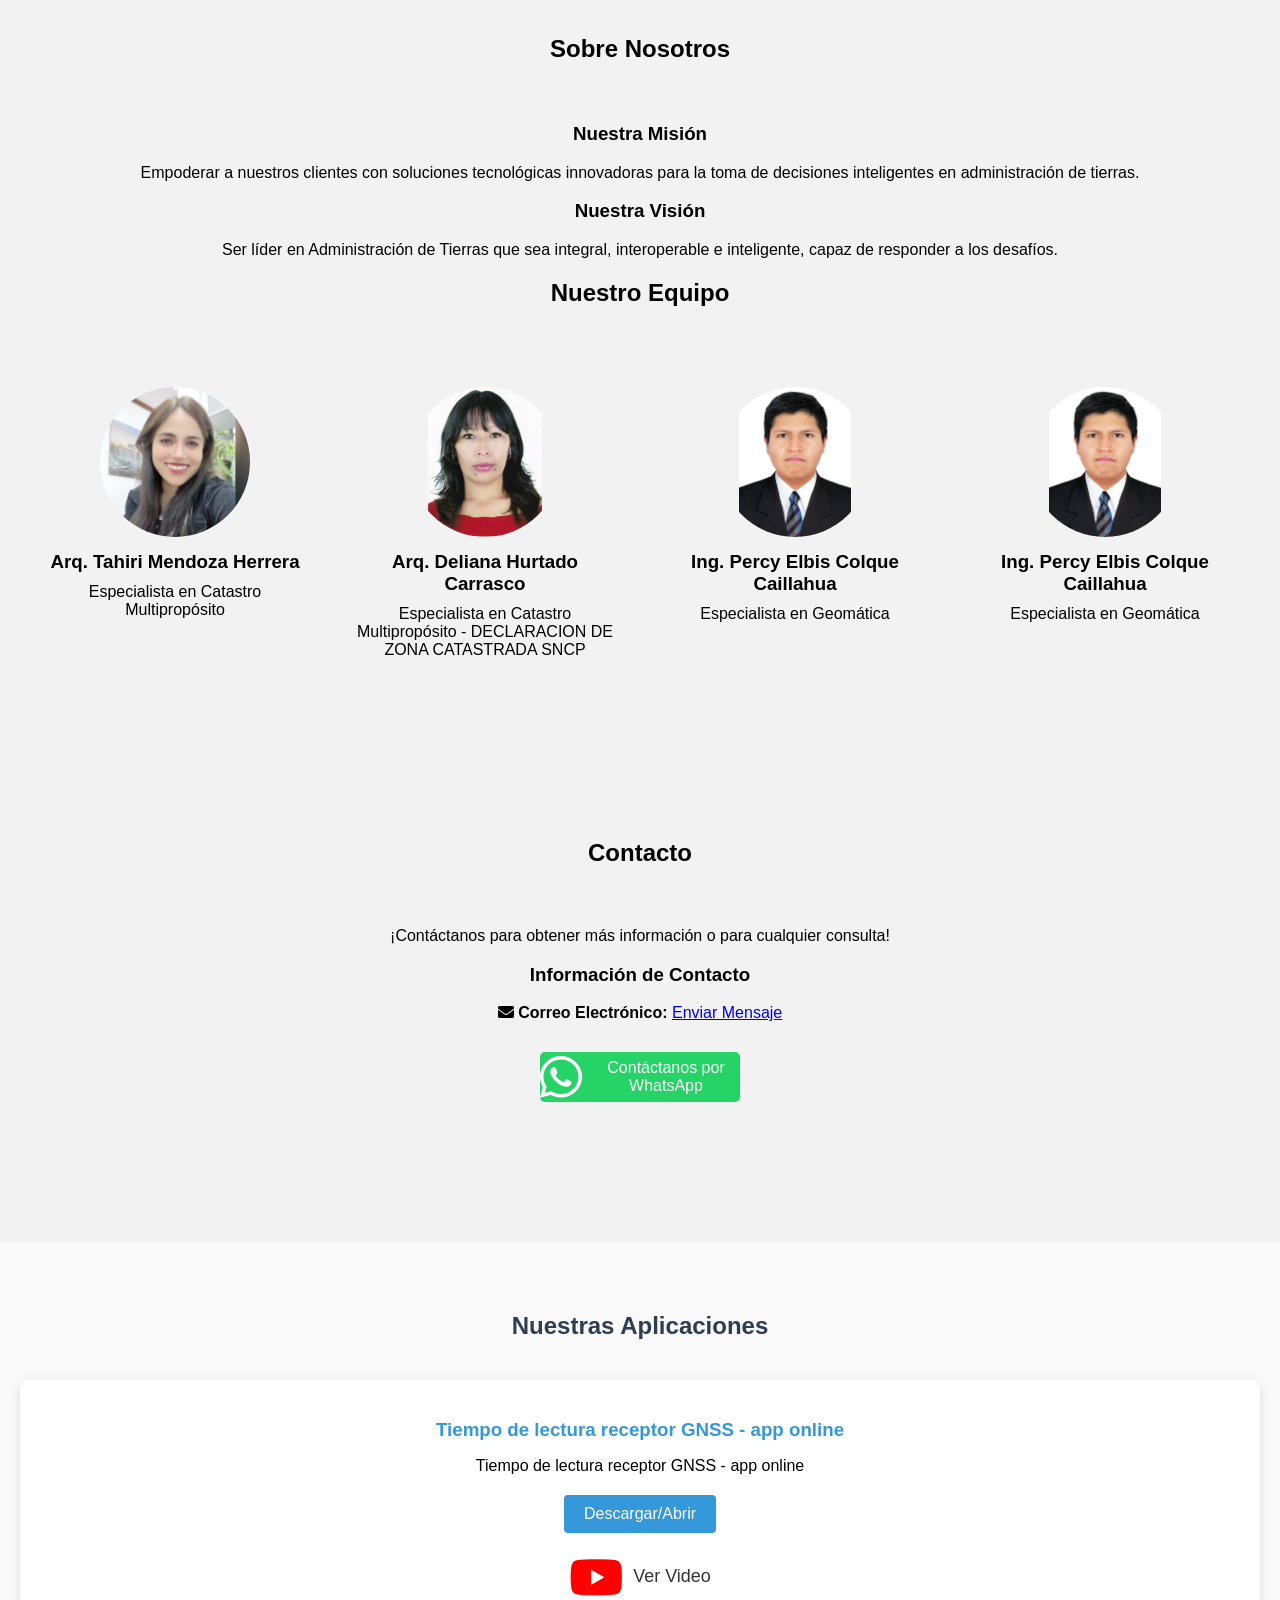
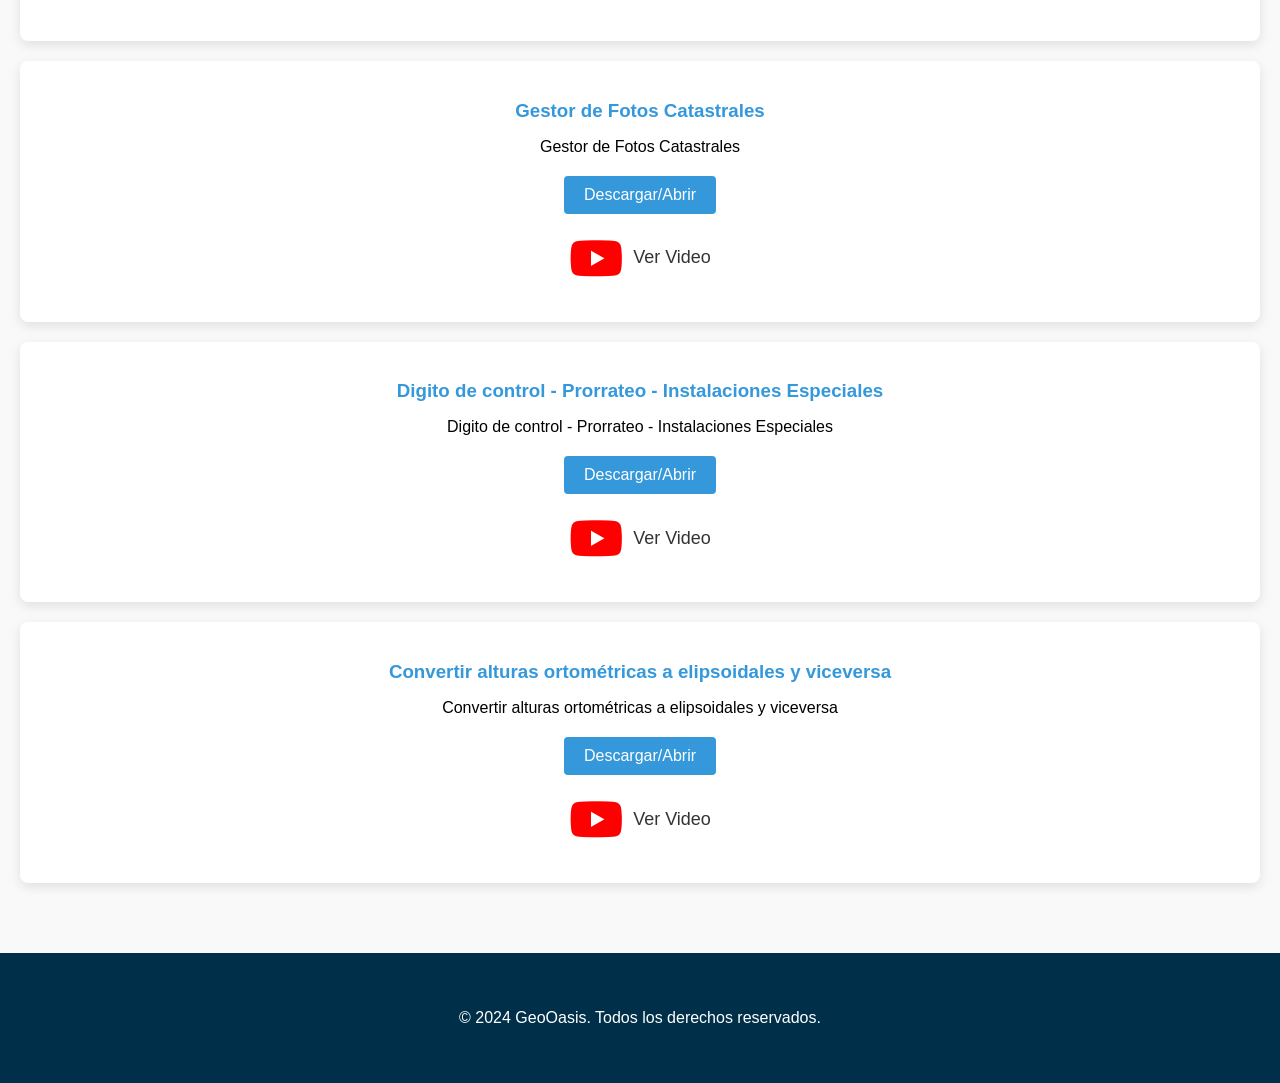
==== commit 34576a81: "Update index.html" ====
--- a/index.html
+++ b/index.html
@@ -90,6 +90,11 @@
             <h3>Ing. Percy Elbis Colque Caillahua</h3>
             <p>Especialista en Geomática</p>
           </div>
+          <div class="miembro">
+            <img src="img/gis.jpg" alt="Ing. Percy Elbis Colque Caillahua">
+            <h3>Ing. Percy Elbis Colque Caillahua</h3>
+            <p>Especialista en Geomática</p>
+          </div>
         </div>
       </div>
     </div>
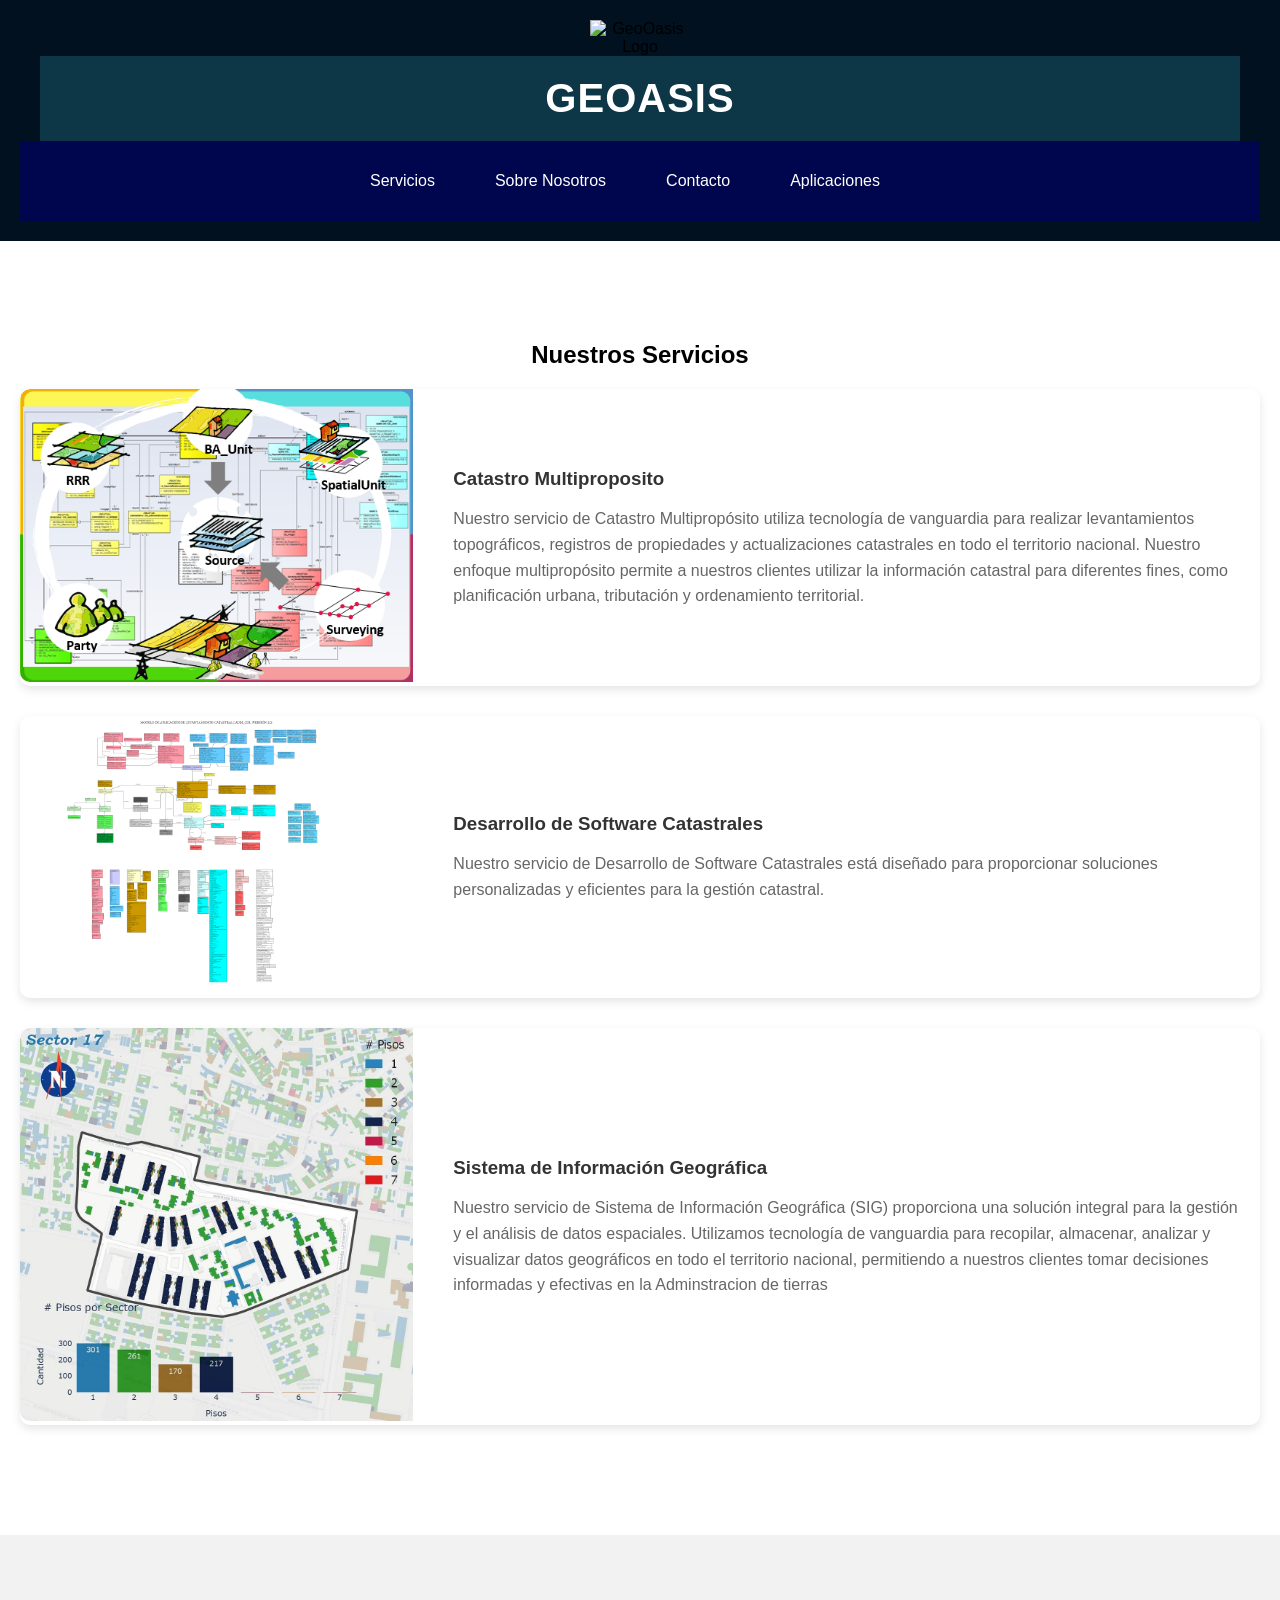
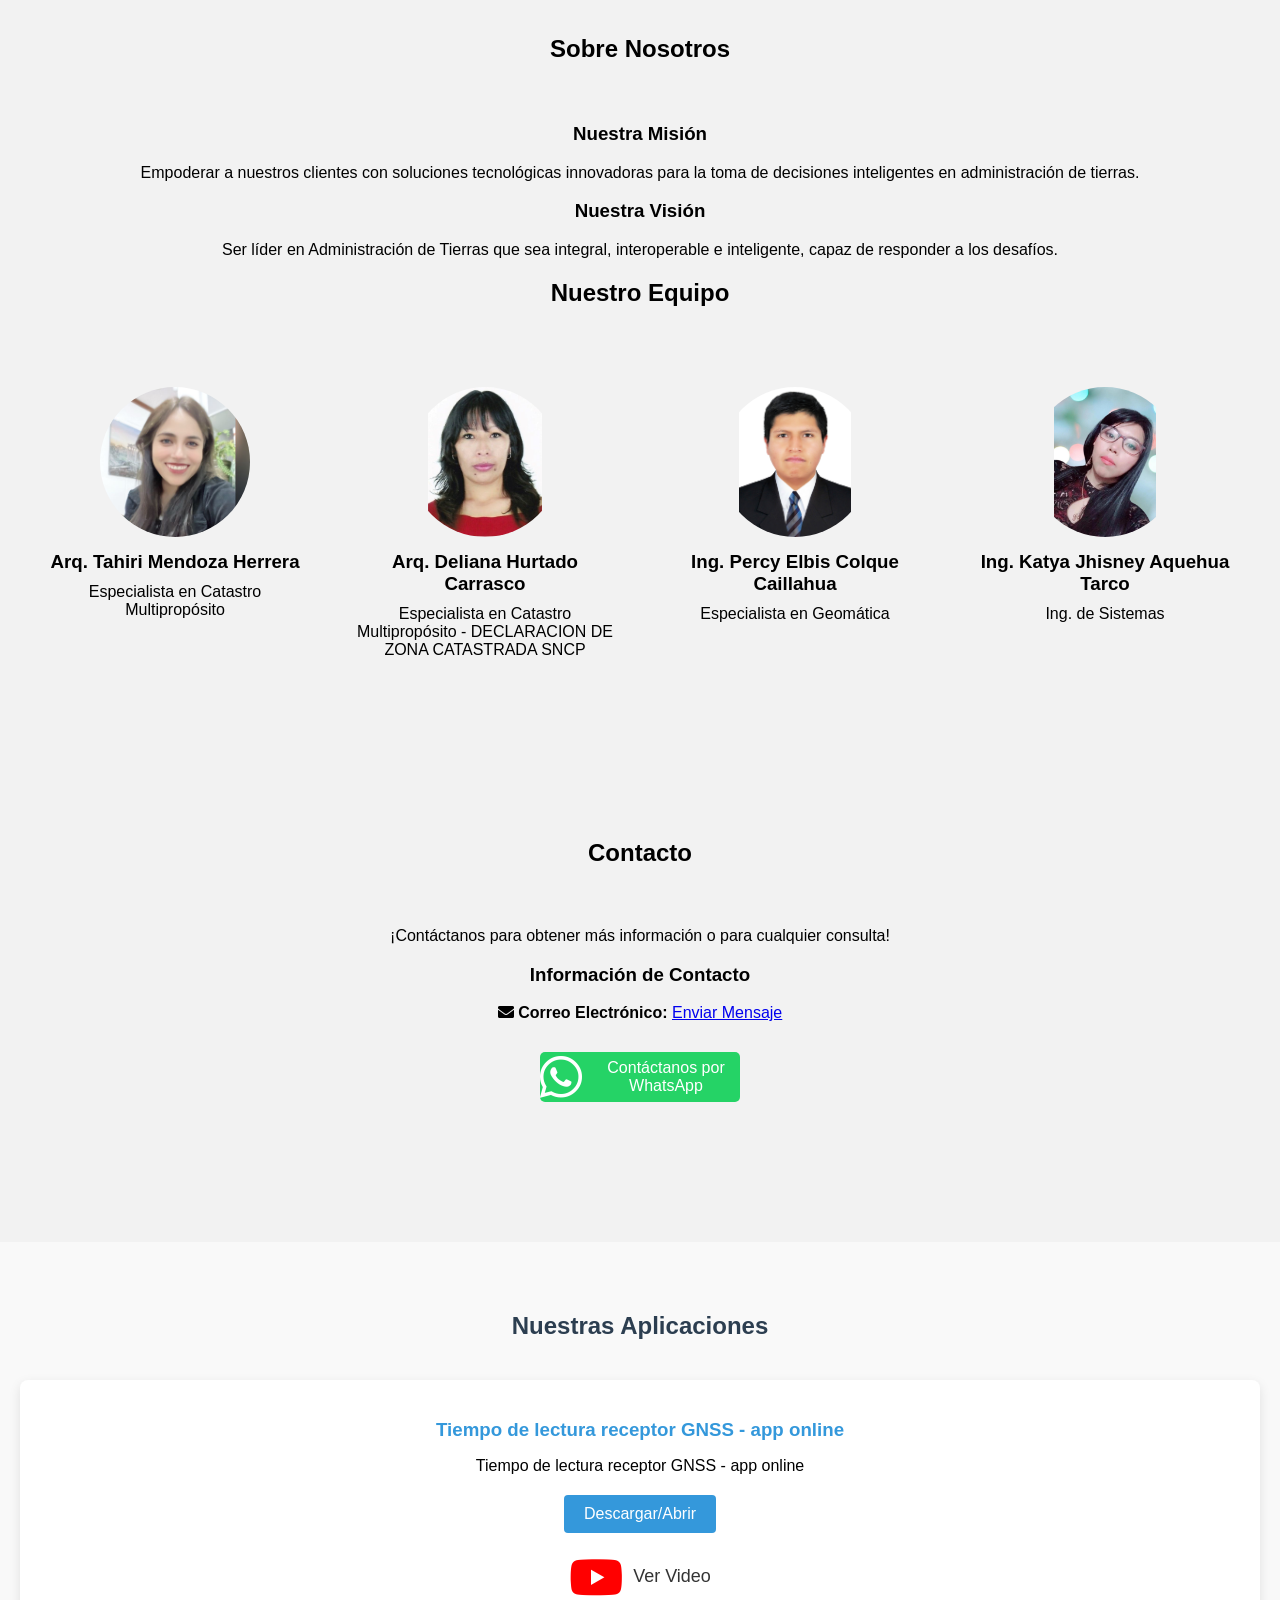
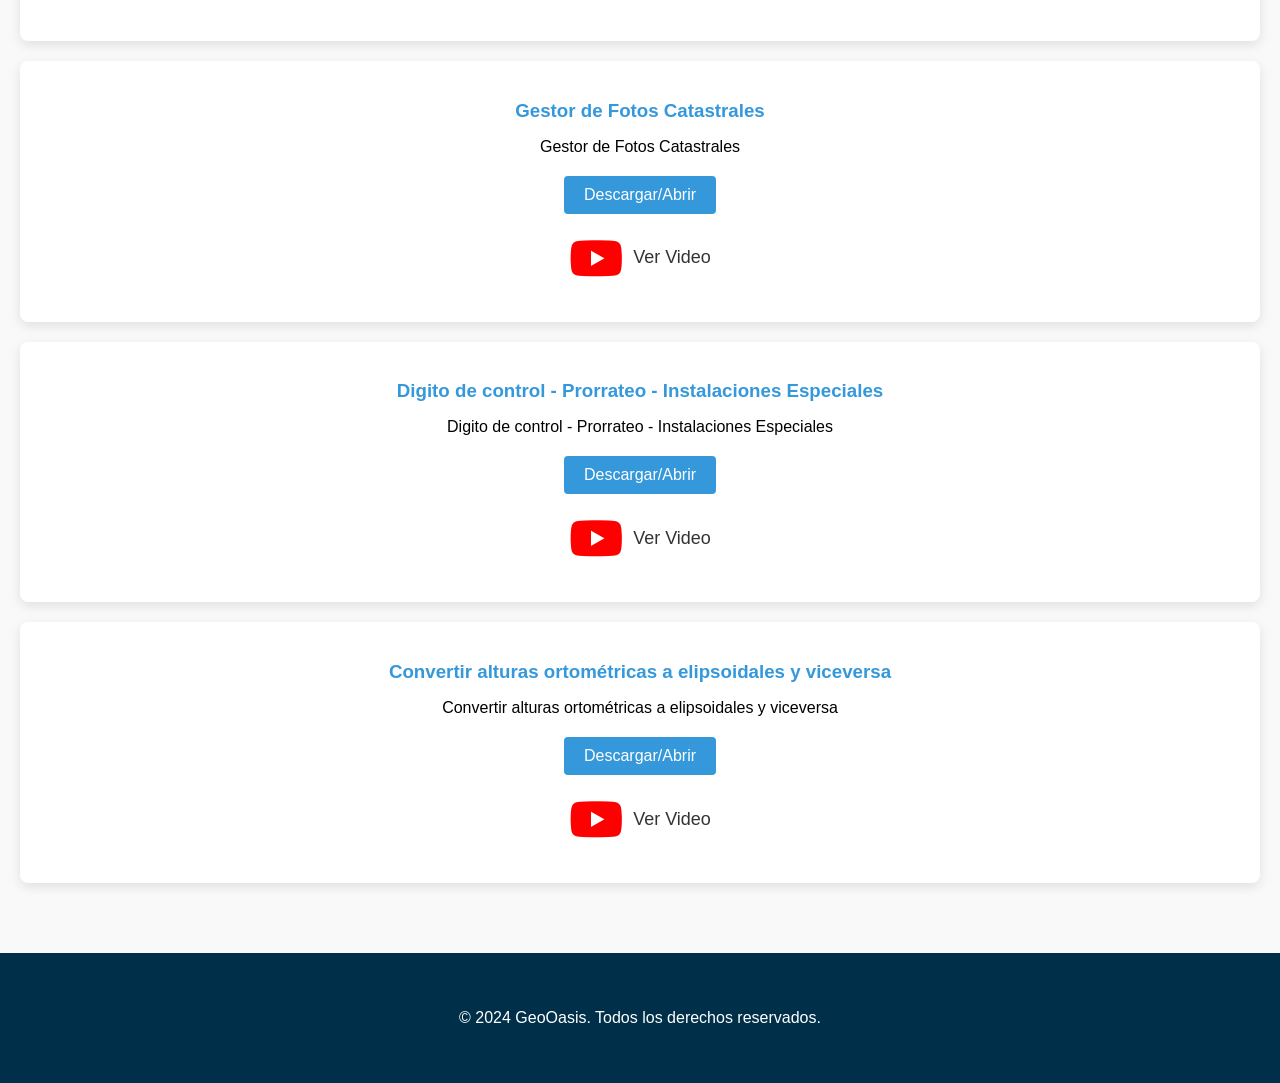
==== commit 07731863: "Update index.html" ====
--- a/index.html
+++ b/index.html
@@ -91,9 +91,9 @@
             <p>Especialista en Geomática</p>
           </div>
           <div class="miembro">
-            <img src="img/gis.jpg" alt="Ing. Percy Elbis Colque Caillahua">
-            <h3>Ing. Percy Elbis Colque Caillahua</h3>
-            <p>Especialista en Geomática</p>
+            <img src="img/sistemas.jpeg" alt="Ing. Katya Jhisney Aquehua Tarco">
+            <h3>Ing. Katya Jhisney Aquehua Tarco</h3>
+            <p>Ing. de Sistemas</p>
           </div>
         </div>
       </div>
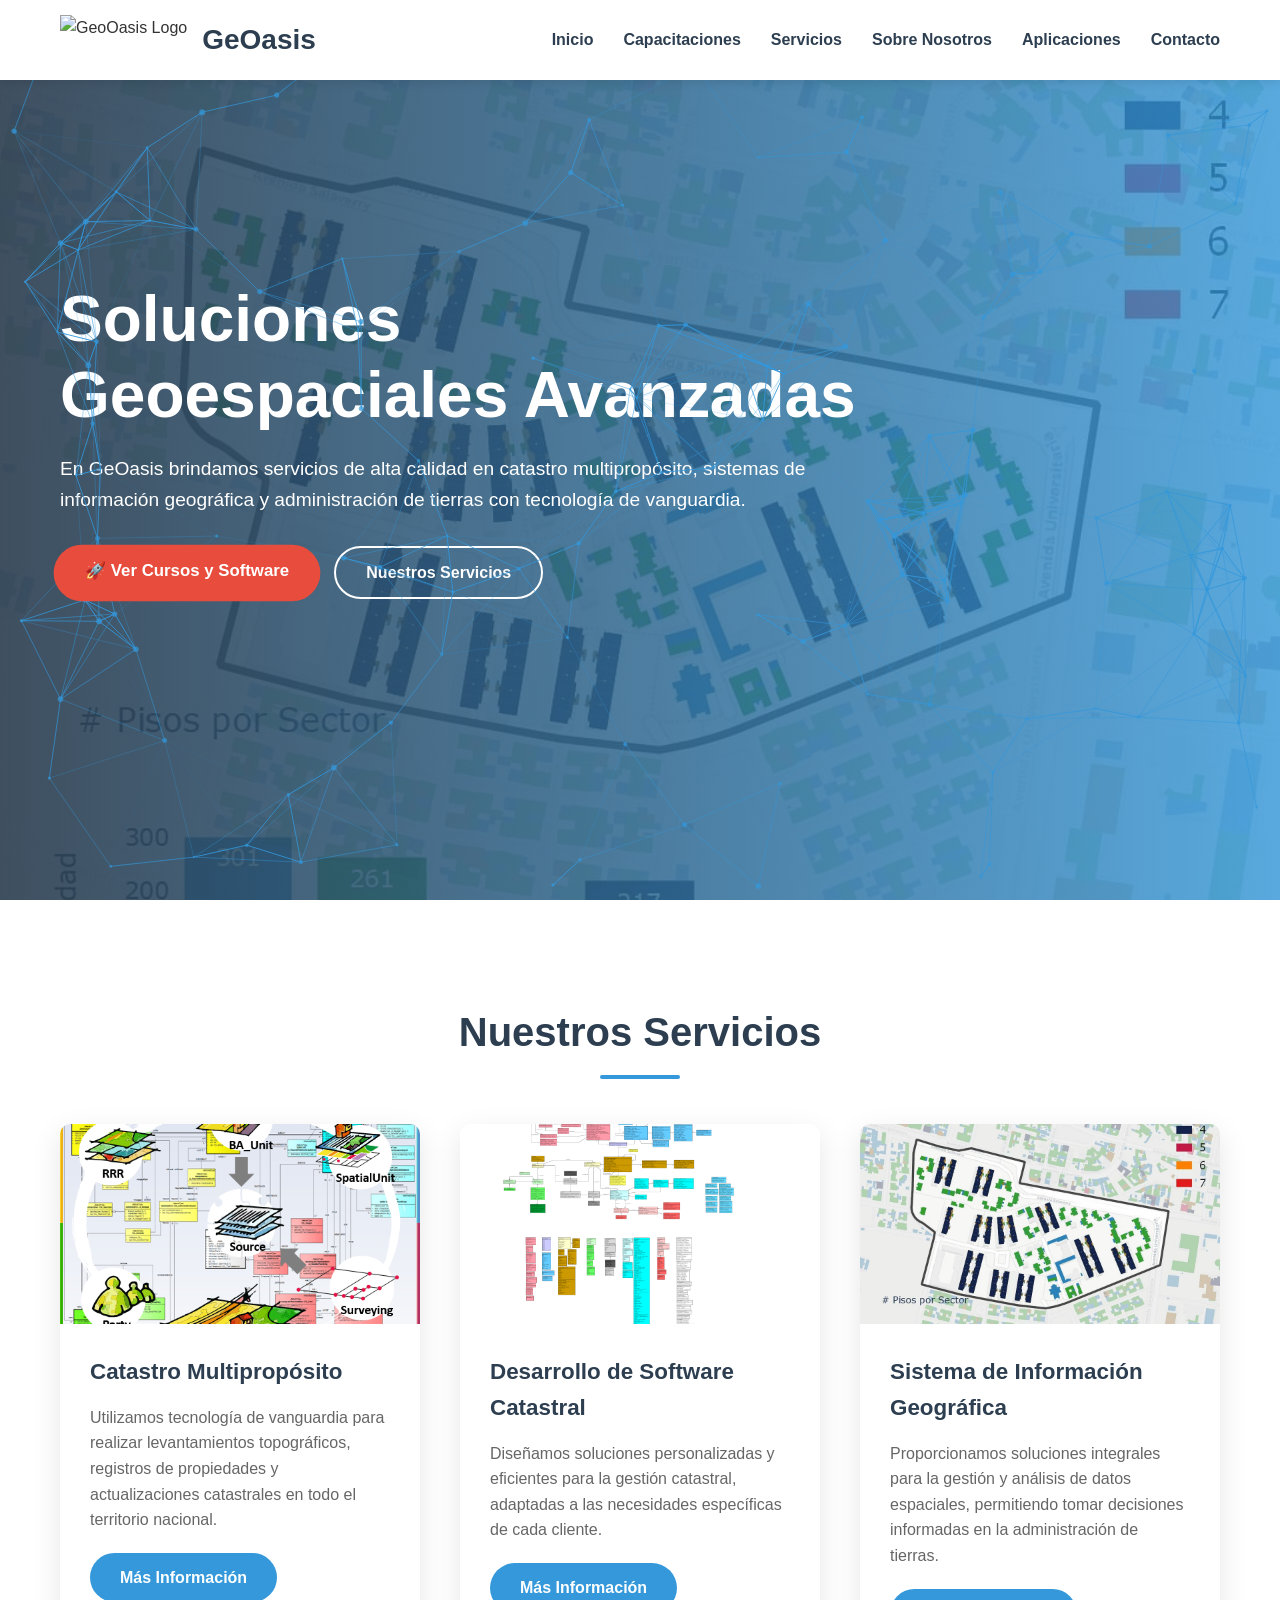
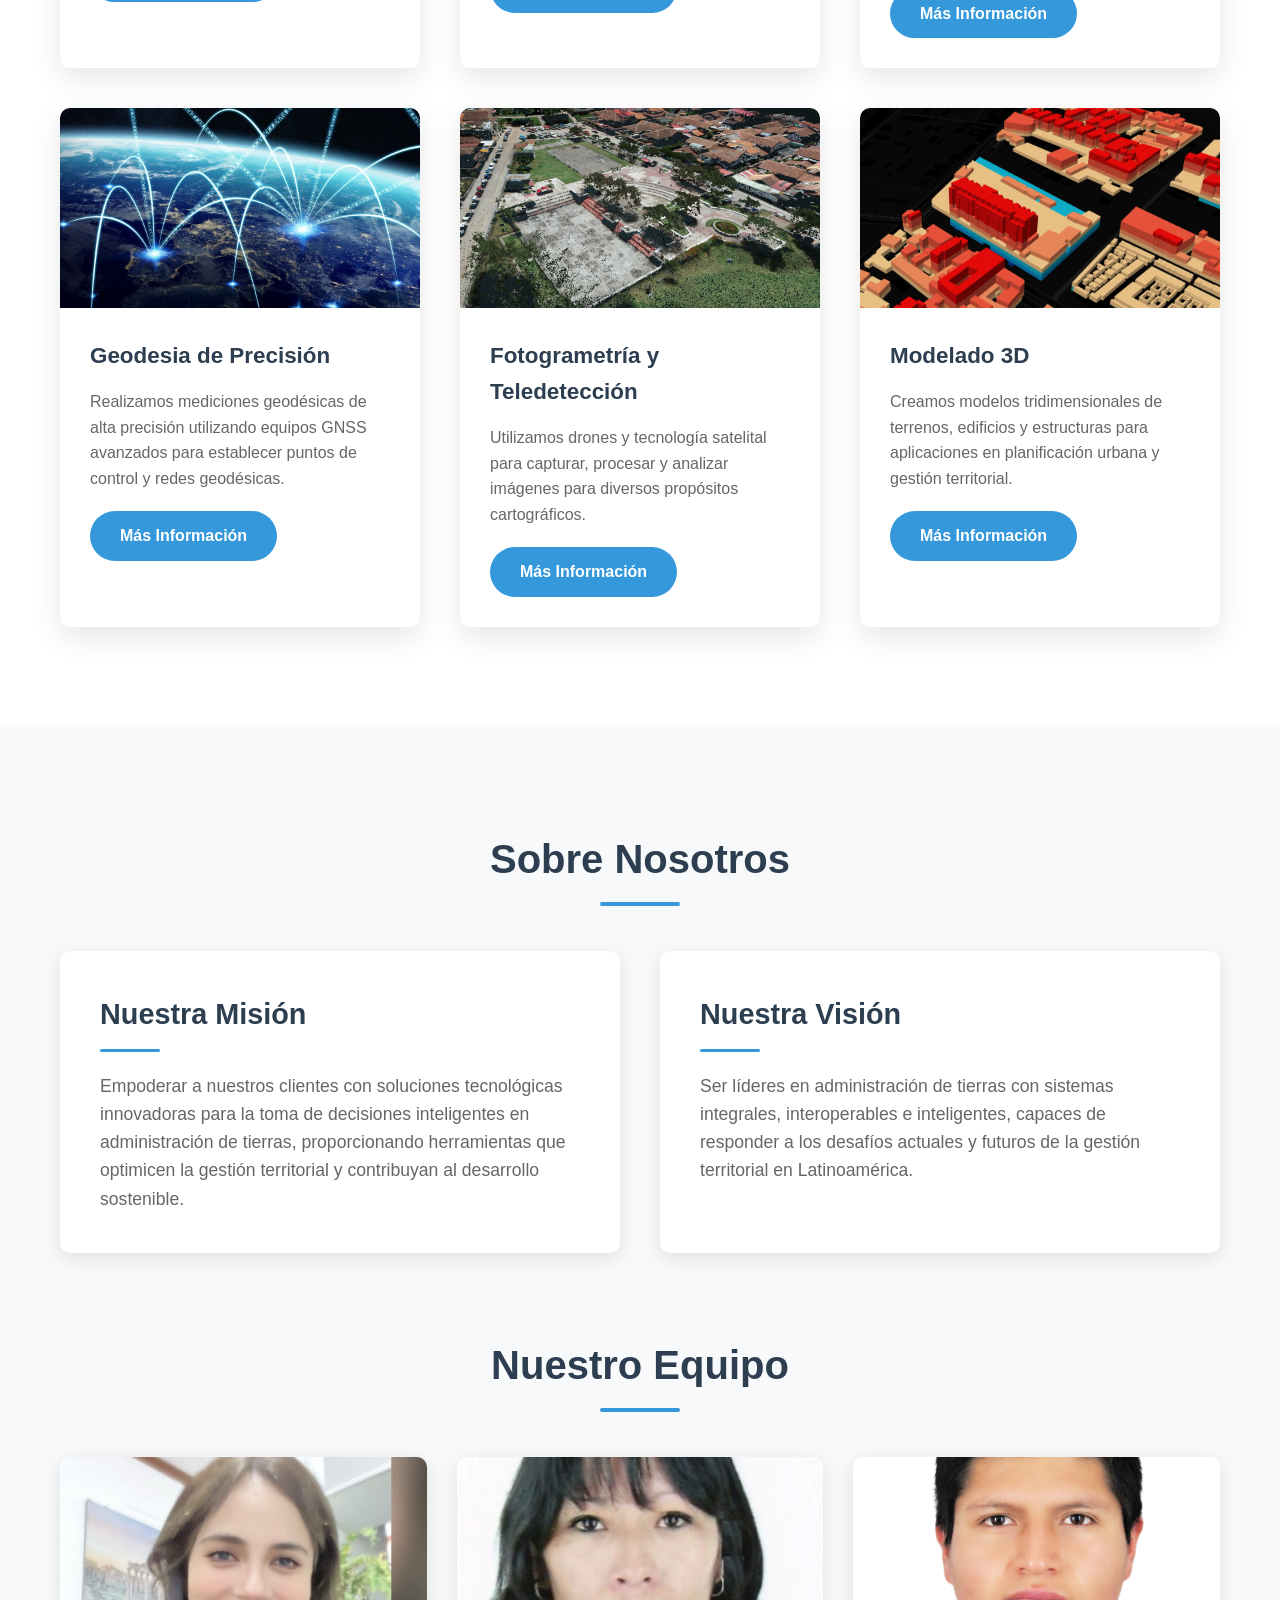
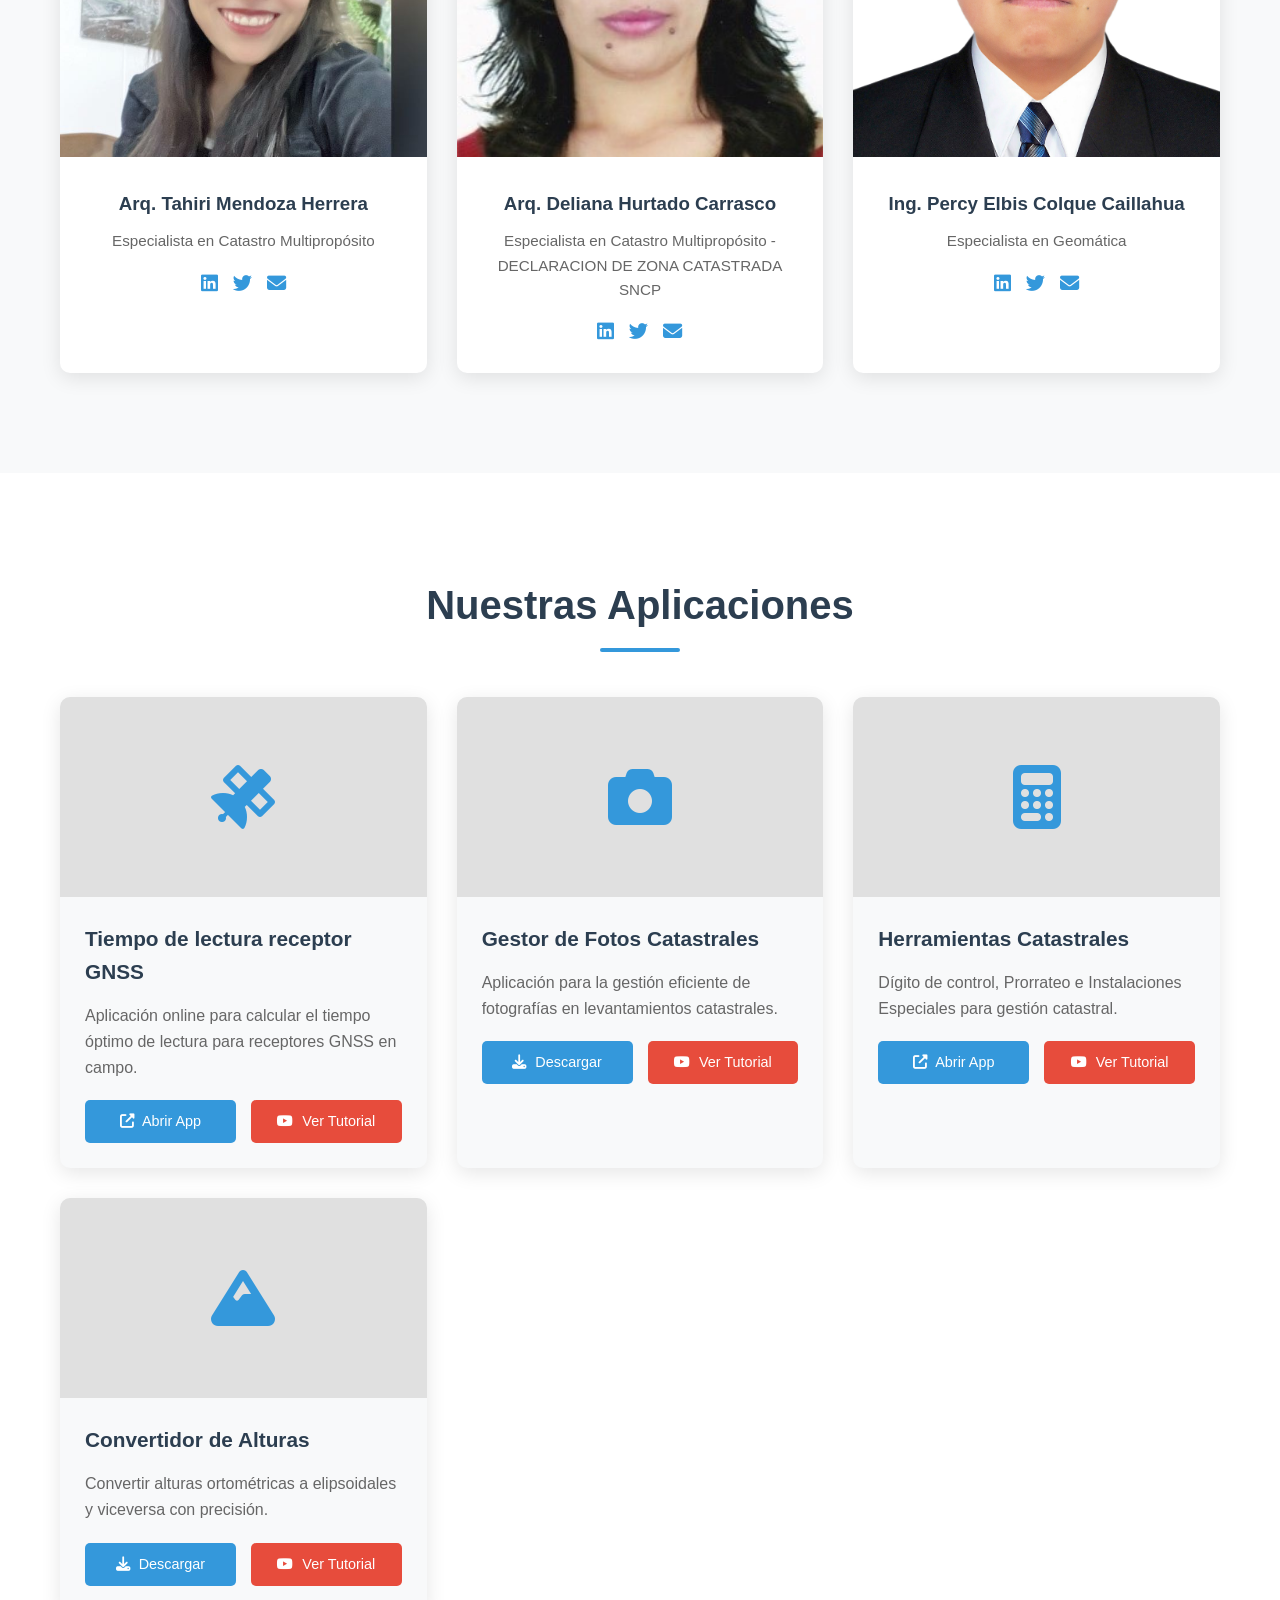
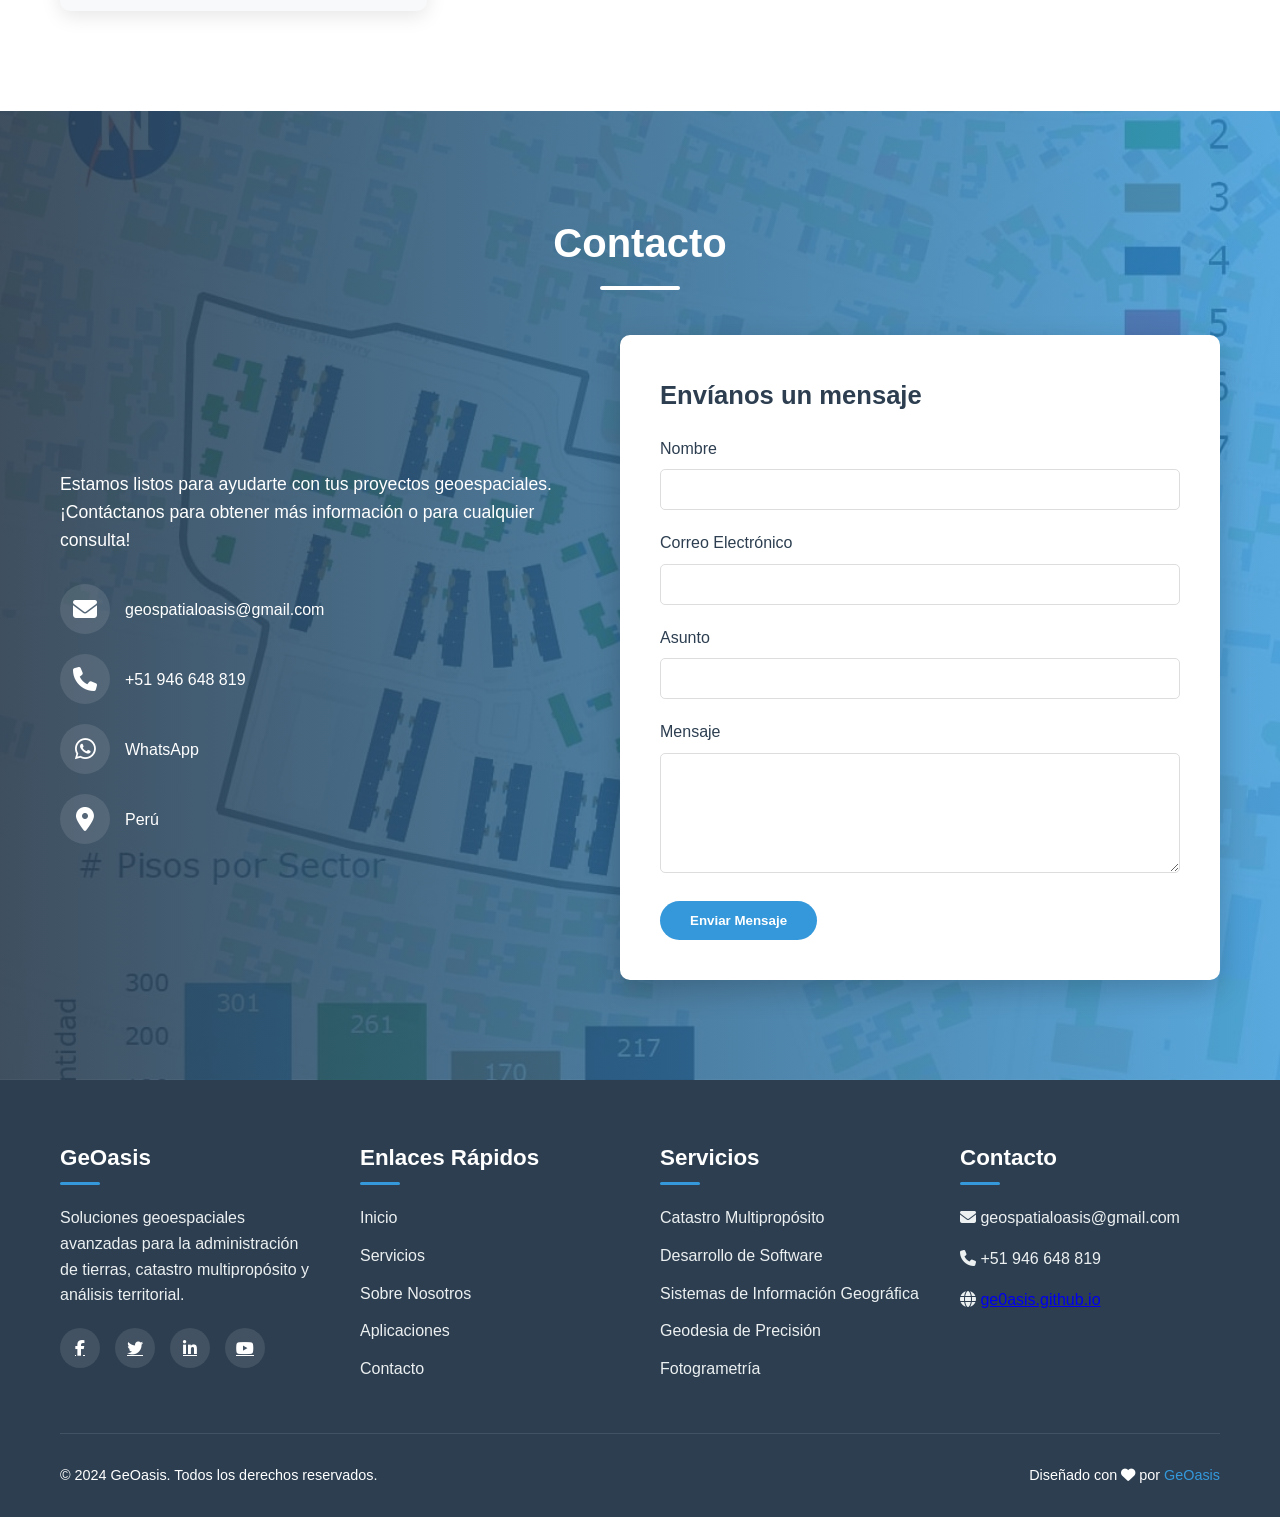
==== commit 21e8013b: "Add files via upload" ====
--- a/index.html
+++ b/index.html
@@ -1,180 +1,1472 @@
 <!DOCTYPE html>
 <html lang="es">
+
 <head>
   <meta charset="UTF-8">
   <meta name="viewport" content="width=device-width, initial-scale=1.0">
-  <title>GeOasis</title>
+  <meta name="description"
+    content="GeOasis - Soluciones Geoespaciales Avanzadas en Catastro Multipropósito, SIG y Geodesia">
+  <title>GeOasis - Soluciones Geoespaciales Avanzadas</title>
   <link rel="shortcut icon" href="img/logo_oficial-removebg.png">
-  <link rel="stylesheet" href="style/style.css">
-  <link rel="stylesheet" href="https://cdnjs.cloudflare.com/ajax/libs/font-awesome/5.15.3/css/all.min.css">
+  <link rel="stylesheet" href="https://cdnjs.cloudflare.com/ajax/libs/font-awesome/6.4.0/css/all.min.css">
+  <link rel="stylesheet" href="https://cdnjs.cloudflare.com/ajax/libs/animate.css/4.1.1/animate.min.css">
+  <link rel="stylesheet" href="style/apple-style.css">
+  <style>
+    :root {
+      --primary-color: #2c3e50;
+      --secondary-color: #3498db;
+      --accent-color: #e74c3c;
+      --light-color: #ecf0f1;
+      --dark-color: #2c3e50;
+      --text-color: #333;
+      --text-light: #f8f9fa;
+      --font-main: 'Segoe UI', Tahoma, Geneva, Verdana, sans-serif;
+      --transition: all 0.3s ease;
+    }
+
+    * {
+      margin: 0;
+      padding: 0;
+      box-sizing: border-box;
+    }
+
+    html {
+      scroll-behavior: smooth;
+      scroll-padding-top: 80px;
+    }
+
+    body {
+      font-family: var(--font-main);
+      line-height: 1.6;
+      color: var(--text-color);
+      background-color: #f8f9fa;
+    }
+
+    .container {
+      width: 100%;
+      max-width: 1200px;
+      margin: 0 auto;
+      padding: 0 20px;
+    }
+
+    /* Header & Navigation */
+    header {
+      background-color: #fff;
+      box-shadow: 0 2px 10px rgba(0, 0, 0, 0.1);
+      position: fixed;
+      width: 100%;
+      top: 0;
+      left: 0;
+      z-index: 1000;
+      padding: 15px 0;
+      transition: var(--transition);
+    }
+
+    header .container {
+      display: flex;
+      align-items: center;
+      justify-content: space-between;
+    }
+
+    .logo-container {
+      display: flex;
+      align-items: center;
+      gap: 15px;
+    }
+
+    .logo-container img {
+      height: 50px;
+      width: auto;
+    }
+
+    .geoasis {
+      font-size: 28px;
+      font-weight: 700;
+      color: var(--primary-color);
+      margin: 0;
+    }
+
+    .navbar {
+      display: flex;
+    }
+
+    .nav-toggle {
+      display: none;
+      background: none;
+      border: none;
+      font-size: 1.5rem;
+      color: var(--primary-color);
+      cursor: pointer;
+    }
+
+    nav ul {
+      display: flex;
+      list-style: none;
+      gap: 30px;
+    }
+
+    nav a {
+      text-decoration: none;
+      color: var(--primary-color);
+      font-weight: 600;
+      font-size: 16px;
+      position: relative;
+      transition: var(--transition);
+    }
+
+    nav a:hover {
+      color: var(--secondary-color);
+    }
+
+    nav a::after {
+      content: '';
+      position: absolute;
+      width: 0;
+      height: 2px;
+      bottom: -5px;
+      left: 0;
+      background-color: var(--secondary-color);
+      transition: var(--transition);
+    }
+
+    nav a:hover::after {
+      width: 100%;
+    }
+
+    /* Hero Section */
+    .hero {
+      background: linear-gradient(to right, rgba(44, 62, 80, 0.9), rgba(52, 152, 219, 0.8)), url('img/maps.jpg');
+      background-size: cover;
+      background-position: center;
+      height: 100vh;
+      display: flex;
+      align-items: center;
+      color: white;
+      padding-top: 80px;
+      padding-top: 80px;
+      position: relative;
+    }
+
+    #geo-particles {
+      position: absolute;
+      top: 0;
+      left: 0;
+      width: 100%;
+      height: 100%;
+      z-index: 0;
+      /* Behind content */
+      pointer-events: none;
+      /* Allow clicking through if needed, but manual interaction needs pointer-events: auto? No, JS handles it via window */
+    }
+
+    .hero-content {
+      max-width: 800px;
+    }
+
+    .hero-content h1 {
+      font-size: 4rem;
+      font-weight: 700;
+      margin-bottom: 20px;
+      line-height: 1.2;
+      animation: fadeInDown 1s;
+    }
+
+    .hero-content p {
+      font-size: 1.2rem;
+      margin-bottom: 30px;
+      animation: fadeInUp 1s;
+    }
+
+    .btn {
+      display: inline-block;
+      padding: 12px 30px;
+      background-color: var(--secondary-color);
+      color: white;
+      border-radius: 30px;
+      text-decoration: none;
+      font-weight: 600;
+      transition: var(--transition);
+      border: none;
+      cursor: pointer;
+      text-align: center;
+    }
+
+    .btn:hover {
+      background-color: #2980b9;
+      transform: translateY(-3px);
+      box-shadow: 0 10px 20px rgba(0, 0, 0, 0.1);
+    }
+
+    .btn-outline {
+      background-color: transparent;
+      border: 2px solid white;
+    }
+
+    .btn-outline:hover {
+      background-color: white;
+      color: var(--primary-color);
+    }
+
+    .hero-buttons {
+      display: flex;
+      gap: 20px;
+      animation: fadeInUp 1.2s;
+    }
+
+    /* Secciones Generales */
+    section {
+      padding: 100px 0;
+    }
+
+    section h2 {
+      font-size: 2.5rem;
+      text-align: center;
+      margin-bottom: 60px;
+      position: relative;
+      color: var(--primary-color);
+    }
+
+    section h2::after {
+      content: '';
+      position: absolute;
+      bottom: -15px;
+      left: 50%;
+      transform: translateX(-50%);
+      width: 80px;
+      height: 4px;
+      background-color: var(--secondary-color);
+      border-radius: 2px;
+    }
+
+    /* Servicios */
+    #servicios {
+      background-color: #fff;
+    }
+
+    .servicios-grid {
+      display: grid;
+      grid-template-columns: repeat(auto-fit, minmax(300px, 1fr));
+      gap: 40px;
+    }
+
+    .servicio-card {
+      background-color: white;
+      border-radius: 10px;
+      overflow: hidden;
+      box-shadow: 0 10px 30px rgba(0, 0, 0, 0.1);
+      transition: var(--transition);
+    }
+
+    .servicio-card:hover {
+      transform: translateY(-10px);
+      box-shadow: 0 15px 40px rgba(0, 0, 0, 0.2);
+    }
+
+    .servicio-imagen {
+      height: 200px;
+      overflow: hidden;
+    }
+
+    .servicio-imagen img {
+      width: 100%;
+      height: 100%;
+      object-fit: cover;
+      transition: transform 0.5s;
+    }
+
+    .servicio-card:hover .servicio-imagen img {
+      transform: scale(1.1);
+    }
+
+    .servicio-contenido {
+      padding: 30px;
+    }
+
+    .servicio-contenido h3 {
+      margin-bottom: 15px;
+      color: var(--primary-color);
+      font-size: 1.4rem;
+    }
+
+    .servicio-contenido p {
+      color: #666;
+      margin-bottom: 20px;
+    }
+
+    /* Nosotros */
+    #nosotros {
+      background-color: #f8f9fa;
+    }
+
+    .nosotros-flex {
+      display: flex;
+      justify-content: space-between;
+      gap: 40px;
+      margin-bottom: 60px;
+    }
+
+    .mision,
+    .vision {
+      flex: 1;
+      background-color: white;
+      padding: 40px;
+      border-radius: 10px;
+      box-shadow: 0 5px 20px rgba(0, 0, 0, 0.1);
+    }
+
+    .mision h3,
+    .vision h3 {
+      margin-bottom: 20px;
+      color: var(--primary-color);
+      font-size: 1.8rem;
+      position: relative;
+      padding-bottom: 15px;
+    }
+
+    .mision h3::after,
+    .vision h3::after {
+      content: '';
+      position: absolute;
+      bottom: 0;
+      left: 0;
+      width: 60px;
+      height: 3px;
+      background-color: var(--secondary-color);
+      border-radius: 2px;
+    }
+
+    .mision p,
+    .vision p {
+      color: #666;
+      font-size: 1.1rem;
+    }
+
+    /* Equipo */
+    .equipo h2 {
+      margin-top: 80px;
+    }
+
+    .miembros {
+      display: grid;
+      grid-template-columns: repeat(auto-fit, minmax(250px, 1fr));
+      gap: 30px;
+    }
+
+    .miembro {
+      background-color: white;
+      border-radius: 10px;
+      overflow: hidden;
+      box-shadow: 0 5px 20px rgba(0, 0, 0, 0.1);
+      transition: var(--transition);
+      text-align: center;
+    }
+
+    .miembro:hover {
+      transform: translateY(-5px);
+      box-shadow: 0 10px 30px rgba(0, 0, 0, 0.15);
+    }
+
+    .miembro img {
+      width: 100%;
+      height: 300px;
+      object-fit: cover;
+    }
+
+    .miembro-info {
+      padding: 25px;
+    }
+
+    .miembro-info h3 {
+      margin-bottom: 10px;
+      color: var(--primary-color);
+    }
+
+    .miembro-info p {
+      color: #666;
+      font-size: 0.95rem;
+    }
+
+    .miembro-redes {
+      display: flex;
+      justify-content: center;
+      gap: 15px;
+      margin-top: 15px;
+    }
+
+    .miembro-redes a {
+      color: var(--secondary-color);
+      font-size: 1.2rem;
+      transition: var(--transition);
+    }
+
+    .miembro-redes a:hover {
+      color: var(--primary-color);
+      transform: translateY(-3px);
+    }
+
+    /* Aplicaciones */
+    #aplicaciones {
+      background-color: white;
+    }
+
+    .aplicaciones-grid {
+      display: grid;
+      grid-template-columns: repeat(auto-fit, minmax(300px, 1fr));
+      gap: 30px;
+    }
+
+    .aplicacion-card {
+      background-color: #f8f9fa;
+      border-radius: 10px;
+      overflow: hidden;
+      box-shadow: 0 5px 20px rgba(0, 0, 0, 0.1);
+      transition: var(--transition);
+    }
+
+    .aplicacion-card:hover {
+      transform: translateY(-5px);
+      box-shadow: 0 10px 30px rgba(0, 0, 0, 0.15);
+    }
+
+    .aplicacion-imagen {
+      height: 200px;
+      background-color: #e0e0e0;
+      display: flex;
+      align-items: center;
+      justify-content: center;
+    }
+
+    .aplicacion-imagen i {
+      font-size: 4rem;
+      color: var(--secondary-color);
+    }
+
+    .aplicacion-contenido {
+      padding: 25px;
+    }
+
+    .aplicacion-contenido h3 {
+      margin-bottom: 15px;
+      color: var(--primary-color);
+      font-size: 1.3rem;
+    }
+
+    .aplicacion-contenido p {
+      color: #666;
+      margin-bottom: 20px;
+    }
+
+    .aplicacion-links {
+      display: flex;
+      gap: 15px;
+    }
+
+    .aplicacion-links a {
+      flex: 1;
+      text-align: center;
+      padding: 10px;
+      background-color: var(--secondary-color);
+      color: white;
+      text-decoration: none;
+      border-radius: 5px;
+      font-size: 0.9rem;
+      transition: var(--transition);
+    }
+
+    .aplicacion-links a:hover {
+      background-color: #2980b9;
+    }
+
+    .aplicacion-links a:last-child {
+      background-color: #e74c3c;
+    }
+
+    .aplicacion-links a:last-child:hover {
+      background-color: #c0392b;
+    }
+
+    .aplicacion-links i {
+      margin-right: 5px;
+    }
+
+    /* Contacto */
+    #contacto {
+      background: linear-gradient(to right, rgba(44, 62, 80, 0.9), rgba(52, 152, 219, 0.8)), url('img/maps.jpg');
+      background-size: cover;
+      background-position: center;
+      color: white;
+    }
+
+    #contacto h2 {
+      color: white;
+    }
+
+    #contacto h2::after {
+      background-color: white;
+    }
+
+    .contacto-flex {
+      display: flex;
+      gap: 40px;
+      align-items: center;
+    }
+
+    .contacto-info {
+      flex: 1;
+    }
+
+    .contacto-info p {
+      margin-bottom: 30px;
+      font-size: 1.1rem;
+    }
+
+    .contacto-metodos {
+      display: flex;
+      flex-direction: column;
+      gap: 20px;
+    }
+
+    .contacto-metodo {
+      display: flex;
+      align-items: center;
+      gap: 15px;
+    }
+
+    .contacto-metodo i {
+      font-size: 1.5rem;
+      width: 50px;
+      height: 50px;
+      background-color: rgba(255, 255, 255, 0.1);
+      border-radius: 50%;
+      display: flex;
+      align-items: center;
+      justify-content: center;
+      transition: var(--transition);
+    }
+
+    .contacto-metodo:hover i {
+      background-color: var(--secondary-color);
+      transform: translateY(-3px);
+    }
+
+    .contacto-metodo a {
+      color: white;
+      text-decoration: none;
+      font-weight: 500;
+      transition: var(--transition);
+    }
+
+    .contacto-metodo a:hover {
+      color: var(--secondary-color);
+    }
+
+    .contacto-formulario {
+      flex: 1;
+      background-color: white;
+      padding: 40px;
+      border-radius: 10px;
+      box-shadow: 0 10px 30px rgba(0, 0, 0, 0.2);
+    }
+
+    .contacto-formulario h3 {
+      color: var(--primary-color);
+      margin-bottom: 20px;
+      font-size: 1.6rem;
+    }
+
+    .input-grupo {
+      margin-bottom: 20px;
+    }
+
+    .input-grupo label {
+      display: block;
+      margin-bottom: 8px;
+      color: var(--primary-color);
+      font-weight: 500;
+    }
+
+    .input-grupo input,
+    .input-grupo textarea {
+      width: 100%;
+      padding: 12px 15px;
+      border: 1px solid #ddd;
+      border-radius: 5px;
+      transition: var(--transition);
+      font-family: var(--font-main);
+    }
+
+    .input-grupo input:focus,
+    .input-grupo textarea:focus {
+      border-color: var(--secondary-color);
+      outline: none;
+      box-shadow: 0 0 0 3px rgba(52, 152, 219, 0.2);
+    }
+
+    .input-grupo textarea {
+      min-height: 120px;
+      resize: vertical;
+    }
+
+    /* Footer */
+    footer {
+      background-color: var(--primary-color);
+      color: white;
+      padding: 60px 0 30px;
+    }
+
+    .footer-contenido {
+      display: grid;
+      grid-template-columns: repeat(auto-fit, minmax(250px, 1fr));
+      gap: 40px;
+      margin-bottom: 40px;
+    }
+
+    .footer-columna h3 {
+      margin-bottom: 20px;
+      font-size: 1.4rem;
+      position: relative;
+      padding-bottom: 10px;
+    }
+
+    .footer-columna h3::after {
+      content: '';
+      position: absolute;
+      bottom: 0;
+      left: 0;
+      width: 40px;
+      height: 3px;
+      background-color: var(--secondary-color);
+      border-radius: 2px;
+    }
+
+    .footer-columna p {
+      margin-bottom: 15px;
+      color: #ecf0f1;
+    }
+
+    .footer-links {
+      list-style: none;
+    }
+
+    .footer-links li {
+      margin-bottom: 12px;
+    }
+
+    .footer-links a {
+      color: #ecf0f1;
+      text-decoration: none;
+      transition: var(--transition);
+    }
+
+    .footer-links a:hover {
+      color: var(--secondary-color);
+      padding-left: 5px;
+    }
+
+    .footer-redes {
+      display: flex;
+      gap: 15px;
+      margin-top: 20px;
+    }
+
+    .footer-redes a {
+      width: 40px;
+      height: 40px;
+      background-color: rgba(255, 255, 255, 0.1);
+      border-radius: 50%;
+      display: flex;
+      align-items: center;
+      justify-content: center;
+      color: white;
+      transition: var(--transition);
+    }
+
+    .footer-redes a:hover {
+      background-color: var(--secondary-color);
+      transform: translateY(-3px);
+    }
+
+    .footer-creditos {
+      display: flex;
+      justify-content: space-between;
+      padding-top: 30px;
+      border-top: 1px solid rgba(255, 255, 255, 0.1);
+      font-size: 0.9rem;
+    }
+
+    .footer-creditos a {
+      color: var(--secondary-color);
+      text-decoration: none;
+    }
+
+    /* Botón de volver arriba */
+    .btn-arriba {
+      position: fixed;
+      bottom: 30px;
+      right: 30px;
+      width: 50px;
+      height: 50px;
+      background-color: var(--secondary-color);
+      color: white;
+      border-radius: 50%;
+      display: flex;
+      align-items: center;
+      justify-content: center;
+      text-decoration: none;
+      opacity: 0;
+      visibility: hidden;
+      transition: var(--transition);
+      z-index: 999;
+    }
+
+    .btn-arriba.visible {
+      opacity: 1;
+      visibility: visible;
+    }
+
+    .btn-arriba:hover {
+      background-color: var(--primary-color);
+      transform: translateY(-3px);
+    }
+
+    /* Efecto de carga */
+    .loader {
+      position: fixed;
+      top: 0;
+      left: 0;
+      width: 100%;
+      height: 100%;
+      background-color: var(--primary-color);
+      display: flex;
+      align-items: center;
+      justify-content: center;
+      z-index: 9999;
+      transition: opacity 0.5s, visibility 0.5s;
+    }
+
+    .loader.hidden {
+      opacity: 0;
+      visibility: hidden;
+    }
+
+    .loader-content {
+      text-align: center;
+      color: white;
+    }
+
+    .loader-spinner {
+      border: 6px solid rgba(255, 255, 255, 0.3);
+      border-radius: 50%;
+      border-top: 6px solid var(--secondary-color);
+      width: 60px;
+      height: 60px;
+      animation: spin 1s linear infinite;
+      margin: 0 auto 20px;
+    }
+
+    @keyframes spin {
+      0% {
+        transform: rotate(0deg);
+      }
+
+      100% {
+        transform: rotate(360deg);
+      }
+    }
+
+    /* Animaciones */
+    @keyframes fadeInUp {
+      from {
+        opacity: 0;
+        transform: translateY(30px);
+      }
+
+      to {
+        opacity: 1;
+        transform: translateY(0);
+      }
+    }
+
+    @keyframes fadeInDown {
+      from {
+        opacity: 0;
+        transform: translateY(-30px);
+      }
+
+      to {
+        opacity: 1;
+        transform: translateY(0);
+      }
+    }
+
+    /* Media Queries */
+    @media (max-width: 992px) {
+      .hero-content h1 {
+        font-size: 3rem;
+      }
+
+      .contacto-flex {
+        flex-direction: column;
+      }
+
+      .nosotros-flex {
+        flex-direction: column;
+      }
+    }
+
+    @media (max-width: 768px) {
+
+      /* Header ajustes */
+      .logo-container {
+        gap: 10px;
+      }
+
+      .logo-container img {
+        height: 40px;
+      }
+
+      .geoasis {
+        font-size: 22px;
+      }
+
+      .nav-toggle {
+        display: block;
+      }
+
+      nav .nav-menu {
+        position: fixed;
+        top: 80px;
+        left: 0;
+        width: 100%;
+        background-color: white;
+        flex-direction: column;
+        align-items: center;
+        padding: 0;
+        gap: 0;
+        box-shadow: 0 10px 30px rgba(0, 0, 0, 0.1);
+        max-height: 0;
+        overflow: hidden;
+        visibility: hidden;
+        opacity: 0;
+        transition: all 0.3s ease;
+        z-index: 999;
+      }
+
+      nav .nav-menu.active {
+        max-height: 500px;
+        padding: 20px 0;
+        visibility: visible;
+        opacity: 1;
+      }
+
+      nav .nav-menu li {
+        margin: 15px 0;
+        width: 100%;
+        text-align: center;
+      }
+
+      nav ul.active {
+        transform: translateY(0);
+      }
+
+      .hero-content h1 {
+        font-size: 2.5rem;
+      }
+
+      .hero-buttons {
+        flex-direction: column;
+        width: 100%;
+      }
+
+      .hero-buttons .btn {
+        width: 100%;
+        text-align: center;
+      }
+
+      section h2 {
+        font-size: 2rem;
+      }
+
+      /* Contacto ajustes */
+      .contacto-flex {
+        gap: 30px;
+      }
+
+      .contacto-formulario {
+        padding: 25px;
+      }
+
+      .contacto-info p {
+        margin-bottom: 20px;
+      }
+
+      .footer-creditos {
+        flex-direction: column;
+        gap: 10px;
+        text-align: center;
+      }
+    }
+
+    @media (max-width: 576px) {
+      .hero-content h1 {
+        font-size: 2rem;
+      }
+
+      section {
+        padding: 60px 0 40px;
+      }
+
+      section h2 {
+        font-size: 1.8rem;
+        margin-bottom: 40px;
+      }
+
+      .servicio-contenido,
+      .aplicacion-contenido {
+        padding: 20px;
+      }
+
+      .mision,
+      .vision {
+        padding: 25px;
+      }
+
+      /* Ajustes contacto móvil */
+      .contacto-metodo {
+        flex-direction: column;
+        align-items: flex-start;
+        gap: 5px;
+      }
+
+      .contacto-metodo i {
+        width: 40px;
+        height: 40px;
+        font-size: 1.2rem;
+      }
+
+      .input-grupo input,
+      .input-grupo textarea {
+        padding: 10px;
+      }
+
+      .btn {
+        width: 100%;
+        padding: 10px 20px;
+      }
+
+      .miembro-info h3 {
+        font-size: 1.2rem;
+      }
+
+      .aplicacion-links {
+        flex-direction: column;
+      }
+
+      .btn-arriba {
+        bottom: 20px;
+        right: 20px;
+        width: 40px;
+        height: 40px;
+      }
+    }
+
+    @media (max-width: 360px) {
+      .logo-container img {
+        height: 30px;
+      }
+
+      .geoasis {
+        font-size: 18px;
+      }
+
+      .hero-content h1 {
+        font-size: 1.8rem;
+      }
+
+      .contacto-formulario {
+        padding: 20px 15px;
+      }
+    }
+  </style>
 </head>
+
 <body>
+  <!-- Loader -->
+  <div class="loader">
+    <div class="loader-content">
+      <div class="loader-spinner"></div>
+      <h2>GeOasis</h2>
+      <p>Soluciones Geoespaciales Avanzadas</p>
+    </div>
+  </div>
+
+  <!-- Header -->
   <header>
     <div class="container">
-      <img src="img/sinfondo.png" alt="GeoOasis Logo">
-      <div class="container">
-        <h1 class="geoasis">Geoasis</h1>
+      <div class="logo-container">
+        <img src="img/sinfondo.png" alt="GeoOasis Logo">
+        <h1 class="geoasis">GeOasis</h1>
       </div>
-      <nav>
-        <ul>
-          <li><a href="#servicios">Servicios</a></li>
-          <li><a href="#nosotros">Sobre Nosotros</a></li>
-          <li><a href="#contacto">Contacto</a></li>
-          <li><a href="#aplicaciones">Aplicaciones</a></li> <!-- Nuevo enlace para aplicaciones -->
-        </ul>
-      </nav>
+      <div class="navbar">
+        <button class="nav-toggle" aria-label="Toggle navigation">
+          <i class="fas fa-bars"></i>
+        </button>
+        <nav>
+          <ul id="navMenu" class="nav-menu">
+            <li><a href="#inicio" class="nav-link">Inicio</a></li>
+            <li><a href="capacitaciones.html" class="nav-link">Capacitaciones</a></li>
+            <li><a href="#servicios" class="nav-link">Servicios</a></li>
+            <li><a href="#nosotros" class="nav-link">Sobre Nosotros</a></li>
+            <li><a href="#aplicaciones" class="nav-link">Aplicaciones</a></li>
+            <li><a href="#contacto" class="nav-link">Contacto</a></li>
+          </ul>
+        </nav>
+      </div>
     </div>
   </header>
 
-  <!-- Sección de Servicios -->
+  <!-- Hero Section -->
+  <section id="inicio" class="hero">
+    <canvas id="geo-particles"></canvas>
+    <div class="container">
+      <div class="hero-content">
+        <h1>Soluciones Geoespaciales Avanzadas</h1>
+        <p>En GeOasis brindamos servicios de alta calidad en catastro multipropósito, sistemas de información geográfica
+          y administración de tierras con tecnología de vanguardia.</p>
+        <div class="hero-buttons">
+          <a href="capacitaciones.html" class="btn" style="background-color: #e74c3c; transform: scale(1.05);">🚀 Ver
+            Cursos y Software</a>
+          <a href="#servicios" class="btn btn-outline">Nuestros Servicios</a>
+        </div>
+      </div>
+    </div>
+  </section>
+
+  <!-- Premium Course Section -->
+
+
+  <!-- Servicios -->
   <section id="servicios">
     <div class="container">
       <h2>Nuestros Servicios</h2>
-      <div class="servicio">
-        <div class="servicio-imagen">
-          <img src="img/catastro.png" alt="Catastro Multiproposito">
-        </div>
-        <div class="servicio-descripcion">
-          <h3>Catastro Multiproposito</h3>
-          <p>Nuestro servicio de Catastro Multipropósito utiliza tecnología de vanguardia para realizar levantamientos topográficos, registros de propiedades y actualizaciones catastrales en todo el territorio nacional. Nuestro enfoque multipropósito permite a nuestros clientes utilizar la información catastral para diferentes fines, como planificación urbana, tributación y ordenamiento territorial.</p>
-        </div>
-      </div>
-      <div class="servicio">
-        <div class="servicio-imagen">
-          <img src="img/modelo.png" alt="Catastro Multiproposito">
-        </div>
-        <div class="servicio-descripcion">
-          <h3>Desarrollo de Software Catastrales</h3>
-          <p>Nuestro servicio de Desarrollo de Software Catastrales está diseñado para proporcionar soluciones personalizadas y eficientes para la gestión catastral.</p>
-        </div>
-      </div>
-      <div class="servicio">
-        <div class="servicio-imagen">
-          <img src="img/maps.jpg" alt="Catastro Multiproposito">
-        </div>
-        <div class="servicio-descripcion">
-          <h3>Sistema de Información Geográfica</h3>
-          <p>Nuestro servicio de Sistema de Información Geográfica (SIG) proporciona una solución integral para la gestión y el análisis de datos espaciales. Utilizamos tecnología de vanguardia para recopilar, almacenar, analizar y visualizar datos geográficos en todo el territorio nacional, permitiendo a nuestros clientes tomar decisiones informadas y efectivas en la Adminstracion de tierras</p>
+      <div class="servicios-grid">
+        <div class="servicio-card">
+          <div class="servicio-imagen">
+            <img src="img/catastro.png" alt="Catastro Multipropósito">
+          </div>
+          <div class="servicio-contenido">
+            <h3>Catastro Multipropósito</h3>
+            <p>Utilizamos tecnología de vanguardia para realizar levantamientos topográficos, registros de propiedades y
+              actualizaciones catastrales en todo el territorio nacional.</p>
+            <a href="#contacto" class="btn">Más Información</a>
+          </div>
+        </div>
+
+        <div class="servicio-card">
+          <div class="servicio-imagen">
+            <img src="img/modelo.png" alt="Desarrollo de Software Catastral">
+          </div>
+          <div class="servicio-contenido">
+            <h3>Desarrollo de Software Catastral</h3>
+            <p>Diseñamos soluciones personalizadas y eficientes para la gestión catastral, adaptadas a las necesidades
+              específicas de cada cliente.</p>
+            <a href="#contacto" class="btn">Más Información</a>
+          </div>
+        </div>
+
+        <div class="servicio-card">
+          <div class="servicio-imagen">
+            <img src="img/maps.jpg" alt="Sistema de Información Geográfica">
+          </div>
+          <div class="servicio-contenido">
+            <h3>Sistema de Información Geográfica</h3>
+            <p>Proporcionamos soluciones integrales para la gestión y análisis de datos espaciales, permitiendo tomar
+              decisiones informadas en la administración de tierras.</p>
+            <a href="#contacto" class="btn">Más Información</a>
+          </div>
+        </div>
+
+        <div class="servicio-card">
+          <div class="servicio-imagen">
+            <img src="img/gnss.jpg" alt="Geodesia de Precisión">
+          </div>
+          <div class="servicio-contenido">
+            <h3>Geodesia de Precisión</h3>
+            <p>Realizamos mediciones geodésicas de alta precisión utilizando equipos GNSS avanzados para establecer
+              puntos de control y redes geodésicas.</p>
+            <a href="#contacto" class="btn">Más Información</a>
+          </div>
+        </div>
+
+        <div class="servicio-card">
+          <div class="servicio-imagen">
+            <img src="img/lidar.png" alt="Fotogrametría y Teledetección">
+          </div>
+          <div class="servicio-contenido">
+            <h3>Fotogrametría y Teledetección</h3>
+            <p>Utilizamos drones y tecnología satelital para capturar, procesar y analizar imágenes para diversos
+              propósitos cartográficos.</p>
+            <a href="#contacto" class="btn">Más Información</a>
+          </div>
+        </div>
+
+        <div class="servicio-card">
+          <div class="servicio-imagen">
+            <img src="img/ed.png" alt="Modelado 3D">
+          </div>
+          <div class="servicio-contenido">
+            <h3>Modelado 3D</h3>
+            <p>Creamos modelos tridimensionales de terrenos, edificios y estructuras para aplicaciones en planificación
+              urbana y gestión territorial.</p>
+            <a href="#contacto" class="btn">Más Información</a>
+          </div>
         </div>
       </div>
     </div>
   </section>
 
-  <!-- Sección Sobre Nosotros -->
+  <!-- Nosotros -->
   <section id="nosotros">
     <div class="container">
       <h2>Sobre Nosotros</h2>
-      <div class="mision">
-        <h3>Nuestra Misión</h3>
-        <p>Empoderar a nuestros clientes con soluciones tecnológicas innovadoras para la toma de decisiones inteligentes en administración de tierras.</p>
+      <div class="nosotros-flex">
+        <div class="mision">
+          <h3>Nuestra Misión</h3>
+          <p>Empoderar a nuestros clientes con soluciones tecnológicas innovadoras para la toma de decisiones
+            inteligentes en administración de tierras, proporcionando herramientas que optimicen la gestión territorial
+            y contribuyan al desarrollo sostenible.</p>
+        </div>
+        <div class="vision">
+          <h3>Nuestra Visión</h3>
+          <p>Ser líderes en administración de tierras con sistemas integrales, interoperables e inteligentes, capaces de
+            responder a los desafíos actuales y futuros de la gestión territorial en Latinoamérica.</p>
+        </div>
       </div>
-      <div class="vision">
-        <h3>Nuestra Visión</h3>
-        <p>Ser líder en Administración de Tierras que sea integral, interoperable e inteligente, capaz de responder a los desafíos.</p>
-      </div>
+
       <div class="equipo">
         <h2>Nuestro Equipo</h2>
         <div class="miembros">
           <div class="miembro">
             <img src="img/arq.jpg" alt="Arq. Tahiri Mendoza Herrera">
-            <h3>Arq. Tahiri Mendoza Herrera</h3>
-            <p>Especialista en Catastro Multipropósito</p>
-          </div>
+            <div class="miembro-info">
+              <h3>Arq. Tahiri Mendoza Herrera</h3>
+              <p>Especialista en Catastro Multipropósito</p>
+              <div class="miembro-redes">
+                <a href="#"><i class="fab fa-linkedin"></i></a>
+                <a href="#"><i class="fab fa-twitter"></i></a>
+                <a href="#"><i class="fas fa-envelope"></i></a>
+              </div>
+            </div>
+          </div>
+
           <div class="miembro">
             <img src="img/arq_.jpg" alt="Arq. Deliana Hurtado Carrasco">
-            <h3>Arq. Deliana Hurtado Carrasco</h3>
-            <p>Especialista en Catastro Multipropósito - DECLARACION DE ZONA CATASTRADA SNCP</p>
-          </div>
+            <div class="miembro-info">
+              <h3>Arq. Deliana Hurtado Carrasco</h3>
+              <p>Especialista en Catastro Multipropósito - DECLARACION DE ZONA CATASTRADA SNCP</p>
+              <div class="miembro-redes">
+                <a href="#"><i class="fab fa-linkedin"></i></a>
+                <a href="#"><i class="fab fa-twitter"></i></a>
+                <a href="#"><i class="fas fa-envelope"></i></a>
+              </div>
+            </div>
+          </div>
+
           <div class="miembro">
             <img src="img/gis.jpg" alt="Ing. Percy Elbis Colque Caillahua">
-            <h3>Ing. Percy Elbis Colque Caillahua</h3>
-            <p>Especialista en Geomática</p>
-          </div>
-          <div class="miembro">
-            <img src="img/sistemas.jpeg" alt="Ing. Katya Jhisney Aquehua Tarco">
-            <h3>Ing. Katya Jhisney Aquehua Tarco</h3>
-            <p>Ing. de Sistemas</p>
-          </div>
+            <div class="miembro-info">
+              <h3>Ing. Percy Elbis Colque Caillahua</h3>
+              <p>Especialista en Geomática</p>
+              <div class="miembro-redes">
+                <a href="#"><i class="fab fa-linkedin"></i></a>
+                <a href="#"><i class="fab fa-twitter"></i></a>
+                <a href="#"><i class="fas fa-envelope"></i></a>
+              </div>
+            </div>
+          </div>
+
         </div>
       </div>
     </div>
   </section>
 
-  <!-- Sección de Contacto -->
+  <!-- Aplicaciones -->
+  <section id="aplicaciones">
+    <div class="container">
+      <h2>Nuestras Aplicaciones</h2>
+      <div class="aplicaciones-grid">
+        <div class="aplicacion-card">
+          <div class="aplicacion-imagen">
+            <i class="fas fa-satellite"></i>
+          </div>
+          <div class="aplicacion-contenido">
+            <h3>Tiempo de lectura receptor GNSS</h3>
+            <p>Aplicación online para calcular el tiempo óptimo de lectura para receptores GNSS en campo.</p>
+            <div class="aplicacion-links">
+              <a href="https://percyelbis.github.io/gnss_planning/" target="_blank"><i
+                  class="fas fa-external-link-alt"></i> Abrir App</a>
+              <a href="https://www.youtube.com/watch?v=RQC3XmE8obw" target="_blank"><i class="fab fa-youtube"></i> Ver
+                Tutorial</a>
+            </div>
+          </div>
+        </div>
+
+        <div class="aplicacion-card">
+          <div class="aplicacion-imagen">
+            <i class="fas fa-camera"></i>
+          </div>
+          <div class="aplicacion-contenido">
+            <h3>Gestor de Fotos Catastrales</h3>
+            <p>Aplicación para la gestión eficiente de fotografías en levantamientos catastrales.</p>
+            <div class="aplicacion-links">
+              <a href="https://drive.google.com/drive/u/5/folders/1CgFGwq3uFSKHAEFehKNNWwhQVSEgsRJv" target="_blank"><i
+                  class="fas fa-download"></i> Descargar</a>
+              <a href="https://www.youtube.com/watch?v=g3y4RV1w_TM" target="_blank"><i class="fab fa-youtube"></i> Ver
+                Tutorial</a>
+            </div>
+          </div>
+        </div>
+
+        <div class="aplicacion-card">
+          <div class="aplicacion-imagen">
+            <i class="fas fa-calculator"></i>
+          </div>
+          <div class="aplicacion-contenido">
+            <h3>Herramientas Catastrales</h3>
+            <p>Dígito de control, Prorrateo e Instalaciones Especiales para gestión catastral.</p>
+            <div class="aplicacion-links">
+              <a href="https://percyelbis.github.io/catastro_tools/" target="_blank"><i
+                  class="fas fa-external-link-alt"></i> Abrir App</a>
+              <a href="https://www.youtube.com/watch?v=4J2hYHl56E0" target="_blank"><i class="fab fa-youtube"></i> Ver
+                Tutorial</a>
+            </div>
+          </div>
+        </div>
+
+        <div class="aplicacion-card">
+          <div class="aplicacion-imagen">
+            <i class="fas fa-mountain"></i>
+          </div>
+          <div class="aplicacion-contenido">
+            <h3>Convertidor de Alturas</h3>
+            <p>Convertir alturas ortométricas a elipsoidales y viceversa con precisión.</p>
+            <div class="aplicacion-links">
+              <a href="https://drive.google.com/drive/u/5/folders/1ZqYOg6UoXG8rZtAEso0L-KZ7VPFaLn_s" target="_blank"><i
+                  class="fas fa-download"></i> Descargar</a>
+              <a href="https://www.youtube.com/watch?v=IZv0FxYn1VI" target="_blank"><i class="fab fa-youtube"></i> Ver
+                Tutorial</a>
+            </div>
+          </div>
+        </div>
+      </div>
+    </div>
+  </section>
+
+  <!-- Contacto -->
   <section id="contacto">
     <div class="container">
       <h2>Contacto</h2>
-      <p>¡Contáctanos para obtener más información o para cualquier consulta!</p>
-      <div class="informacion-contacto">
-        <h3>Información de Contacto</h3>
-        <p><strong><i class="fas fa-envelope"></i> Correo Electrónico:</strong> <a href="mailto:geospatialoasis@gmail.com">Enviar Mensaje</a></p>
-        <div class="contact-button">
-          <a href="https://api.whatsapp.com/send?phone=946648819" target="_blank">
-            <i class="fab fa-whatsapp fa-3x"></i>
-            <span>Contáctanos por WhatsApp</span>
-          </a>
+      <div class="contacto-flex">
+        <div class="contacto-info">
+          <p>Estamos listos para ayudarte con tus proyectos geoespaciales. ¡Contáctanos para obtener más información o
+            para cualquier consulta!</p>
+          <div class="contacto-metodos">
+            <div class="contacto-metodo">
+              <i class="fas fa-envelope"></i>
+              <a href="mailto:geospatialoasis@gmail.com">geospatialoasis@gmail.com</a>
+            </div>
+            <div class="contacto-metodo">
+              <i class="fas fa-phone"></i>
+              <a href="tel:+51946648819">+51 946 648 819</a>
+            </div>
+            <div class="contacto-metodo">
+              <i class="fab fa-whatsapp"></i>
+              <a href="https://api.whatsapp.com/send?phone=51946648819" target="_blank">WhatsApp</a>
+            </div>
+            <div class="contacto-metodo">
+              <i class="fas fa-map-marker-alt"></i>
+              <span>Perú</span>
+            </div>
+          </div>
+        </div>
+
+        <div class="contacto-formulario">
+          <h3>Envíanos un mensaje</h3>
+          <form id="contactForm">
+            <div class="input-grupo">
+              <label for="nombre">Nombre</label>
+              <input type="text" id="nombre" name="nombre" required>
+            </div>
+            <div class="input-grupo">
+              <label for="email">Correo Electrónico</label>
+              <input type="email" id="email" name="email" required>
+            </div>
+            <div class="input-grupo">
+              <label for="asunto">Asunto</label>
+              <input type="text" id="asunto" name="asunto">
+            </div>
+            <div class="input-grupo">
+              <label for="mensaje">Mensaje</label>
+              <textarea id="mensaje" name="mensaje" required></textarea>
+            </div>
+            <button type="submit" class="btn">Enviar Mensaje</button>
+          </form>
         </div>
       </div>
     </div>
   </section>
 
-  <!-- Nueva Sección de Aplicaciones -->
-  <section id="aplicaciones">
-    <div class="container">
-      <h2>Nuestras Aplicaciones</h2>
-      <div class="aplicacion">
-        <h3>Tiempo de lectura receptor GNSS - app online</h3>
-        <p>Tiempo de lectura receptor GNSS - app online</p>
-        <a href="https://percyelbis.github.io/gnss_planning/" class="boton">Descargar/Abrir</a>
-        <div class="video">
-        <a href="https://www.youtube.com/watch?v=RQC3XmE8obw" target="_blank">
-          <i class="fab fa-youtube fa-3x"></i>
-          <span>Ver Video</span>
-        </a>
-        </div>
-      </div>
-      <div class="aplicacion">
-        <h3>Gestor de Fotos Catastrales</h3>
-        <p>Gestor de Fotos Catastrales</p>
-        <a href="https://drive.google.com/drive/u/5/folders/1CgFGwq3uFSKHAEFehKNNWwhQVSEgsRJv" class="boton">Descargar/Abrir</a>
-        <div class="video">
-        <a href="https://www.youtube.com/watch?v=g3y4RV1w_TM" target="_blank">
-          <i class="fab fa-youtube fa-3x"></i>
-          <span>Ver Video</span>
-        </a>
-        </div>
-      </div>
-      <div class="aplicacion">
-        <h3>Digito de control - Prorrateo - Instalaciones Especiales</h3>
-        <p>Digito de control - Prorrateo - Instalaciones Especiales</p>
-        <a href="https://percyelbis.github.io/catastro_tools/" class="boton">Descargar/Abrir</a>
-        <div class="video">
-        <a href="https://www.youtube.com/watch?v=4J2hYHl56E0" target="_blank">
-          <i class="fab fa-youtube fa-3x"></i>
-          <span>Ver Video</span>
-        </a>
-        </div>
-      </div>
-      <div class="aplicacion">
-        <h3>Convertir alturas ortométricas a elipsoidales y viceversa</h3>
-        <p>Convertir alturas ortométricas a elipsoidales y viceversa</p>
-        <a href="https://drive.google.com/drive/u/5/folders/1ZqYOg6UoXG8rZtAEso0L-KZ7VPFaLn_s" class="boton">Descargar/Abrir</a>
-        <div class="video">
-        <a href="https://www.youtube.com/watch?v=IZv0FxYn1VI" target="_blank">
-          <i class="fab fa-youtube fa-3x"></i>
-          <span>Ver Video</span>
-        </a>
-        </div>
-      </div>
-      <!-- Repite este bloque para más aplicaciones -->
-    </div>
-  </section>
-
   <!-- Footer -->
   <footer>
     <div class="container">
-      <p>&copy; 2024 GeoOasis. Todos los derechos reservados.</p>
+      <div class="footer-contenido">
+        <div class="footer-columna">
+          <h3>GeOasis</h3>
+          <p>Soluciones geoespaciales avanzadas para la administración de tierras, catastro multipropósito y análisis
+            territorial.</p>
+          <div class="footer-redes">
+            <a href="#"><i class="fab fa-facebook-f"></i></a>
+            <a href="#"><i class="fab fa-twitter"></i></a>
+            <a href="#"><i class="fab fa-linkedin-in"></i></a>
+            <a href="#"><i class="fab fa-youtube"></i></a>
+          </div>
+        </div>
+
+        <div class="footer-columna">
+          <h3>Enlaces Rápidos</h3>
+          <ul class="footer-links">
+            <li><a href="#inicio">Inicio</a></li>
+            <li><a href="#servicios">Servicios</a></li>
+            <li><a href="#nosotros">Sobre Nosotros</a></li>
+            <li><a href="#aplicaciones">Aplicaciones</a></li>
+            <li><a href="#contacto">Contacto</a></li>
+          </ul>
+        </div>
+
+        <div class="footer-columna">
+          <h3>Servicios</h3>
+          <ul class="footer-links">
+            <li><a href="#servicios">Catastro Multipropósito</a></li>
+            <li><a href="#servicios">Desarrollo de Software</a></li>
+            <li><a href="#servicios">Sistemas de Información Geográfica</a></li>
+            <li><a href="#servicios">Geodesia de Precisión</a></li>
+            <li><a href="#servicios">Fotogrametría</a></li>
+          </ul>
+        </div>
+
+        <div class="footer-columna">
+          <h3>Contacto</h3>
+          <p><i class="fas fa-envelope"></i> geospatialoasis@gmail.com</p>
+          <p><i class="fas fa-phone"></i> +51 946 648 819</p>
+          <p><i class="fas fa-globe"></i> <a href="https://ge0asis.github.io/" target="_blank">ge0asis.github.io</a></p>
+        </div>
+      </div>
+
+      <div class="footer-creditos">
+        <p>&copy; 2024 GeOasis. Todos los derechos reservados.</p>
+        <p>Diseñado con <i class="fas fa-heart"></i> por <a href="#">GeOasis</a></p>
+      </div>
     </div>
   </footer>
+
+  <!-- Botón de volver arriba -->
+  <a href="#inicio" class="btn-arriba" id="btnArriba">
+    <i class="fas fa-arrow-up"></i>
+  </a>
+
+  <!-- Scripts -->
+  <script>
+    // Loader
+    window.addEventListener('load', function () {
+      setTimeout(function () {
+        document.querySelector('.loader').classList.add('hidden');
+      }, 1000);
+    });
+
+    // Menú de navegación responsive
+    const navToggle = document.querySelector('.nav-toggle');
+    const navMenu = document.getElementById('navMenu');
+
+    navToggle.addEventListener('click', function () {
+      navMenu.classList.toggle('active');
+      // Alternar ícono del menú si quieres (opcional)
+      // this.querySelector('i').classList.toggle('fa-bars');
+      // this.querySelector('i').classList.toggle('fa-times');
+    });
+
+    // Cerrar menú al hacer clic en un enlace
+    document.querySelectorAll('.nav-link').forEach(link => {
+      link.addEventListener('click', function () {
+        navMenu.classList.remove('active');
+      });
+    });
+
+    // Botón de volver arriba
+    const btnArriba = document.getElementById('btnArriba');
+
+    window.addEventListener('scroll', function () {
+      if (window.scrollY > 300) {
+        btnArriba.classList.add('visible');
+      } else {
+        btnArriba.classList.remove('visible');
+      }
+    });
+
+    // Header con efecto de reducción al hacer scroll
+    const header = document.querySelector('header');
+
+    window.addEventListener('scroll', function () {
+      if (window.scrollY > 50) {
+        header.style.padding = '10px 0';
+        header.style.boxShadow = '0 5px 20px rgba(0, 0, 0, 0.1)';
+      } else {
+        header.style.padding = '15px 0';
+        header.style.boxShadow = '0 2px 10px rgba(0, 0, 0, 0.1)';
+      }
+    });
+
+    // Formulario de contacto
+    const contactForm = document.getElementById('contactForm');
+
+    contactForm.addEventListener('submit', function (e) {
+      e.preventDefault();
+
+      // Aquí iría el código para enviar el formulario
+      alert('Gracias por tu mensaje. Nos pondremos en contacto contigo pronto.');
+      contactForm.reset();
+    });
+
+    // Animación de aparición de elementos al hacer scroll
+    function animateOnScroll() {
+      const elements = document.querySelectorAll('.servicio-card, .aplicacion-card, .miembro, .mision, .vision');
+
+      elements.forEach(element => {
+        const elementPosition = element.getBoundingClientRect().top;
+        const screenPosition = window.innerHeight / 1.3;
+
+        if (elementPosition < screenPosition) {
+          element.style.opacity = '1';
+          element.style.transform = 'translateY(0)';
+        }
+      });
+    }
+
+    // Aplicar estilos iniciales para animación
+    document.querySelectorAll('.servicio-card, .aplicacion-card, .miembro, .mision, .vision').forEach(element => {
+      element.style.opacity = '0';
+      element.style.transform = 'translateY(30px)';
+      element.style.transition = 'opacity 0.6s ease, transform 0.6s ease';
+    });
+
+    window.addEventListener('scroll', animateOnScroll);
+    window.addEventListener('load', animateOnScroll);
+  </script>
+  <script src="js/particles.js"></script>
+
+
+
+
+
 </body>
-</html>
+
+</html>
--- a/style/apple-style.css
+++ b/style/apple-style.css
@@ -0,0 +1,334 @@
+/* Apple Style Premium Section */
+:root {
+    --apple-grey: #f5f5f7;
+    --apple-dark: #1d1d1f;
+    --apple-blue: #0071e3;
+    --apple-text: #1d1d1f;
+    --glass-bg: rgba(255, 255, 255, 0.7);
+    --glass-border: rgba(255, 255, 255, 0.5);
+    --shadow-soft: 0 10px 30px rgba(0, 0, 0, 0.05);
+}
+
+#capacitaciones {
+    background-color: var(--apple-grey);
+    font-family: -apple-system, BlinkMacSystemFont, 'Segoe UI', Roboto, Oxygen, Ubuntu, Cantarell, 'Open Sans', 'Helvetica Neue', sans-serif;
+    padding: 120px 0;
+    overflow: hidden;
+}
+
+.apple-container {
+    max-width: 980px;
+    margin: 0 auto;
+    padding: 0 20px;
+    text-align: center;
+}
+
+/* Typography */
+.apple-headline {
+    font-size: 56px;
+    line-height: 1.07143;
+    font-weight: 600;
+    letter-spacing: -0.005em;
+    color: var(--apple-text);
+    margin-bottom: 20px;
+    opacity: 0;
+    animation: fadeInUp 1s cubic-bezier(0.2, 0.8, 0.2, 1) forwards;
+}
+
+.apple-subhead {
+    font-size: 28px;
+    line-height: 1.10722;
+    font-weight: 400;
+    letter-spacing: 0.004em;
+    color: #86868b;
+    margin-bottom: 60px;
+    max-width: 600px;
+    margin-left: auto;
+    margin-right: auto;
+    opacity: 0;
+    animation: fadeInUp 1s 0.2s cubic-bezier(0.2, 0.8, 0.2, 1) forwards;
+}
+
+/* Product Grid */
+.courses-grid {
+    display: grid;
+    grid-template-columns: repeat(auto-fit, minmax(300px, 1fr));
+    gap: 40px;
+    margin-top: 60px;
+    padding: 0 20px;
+}
+
+.course-card {
+    background: white;
+    border-radius: 20px;
+    padding: 30px;
+    box-shadow: var(--shadow-soft);
+    transition: transform 0.3s ease, box-shadow 0.3s ease;
+    display: flex;
+    flex-direction: column;
+    align-items: center;
+    text-align: center;
+    position: relative;
+    overflow: hidden;
+    opacity: 0;
+    animation: fadeInUp 0.8s cubic-bezier(0.2, 0.8, 0.2, 1) forwards;
+}
+
+.course-card:nth-child(1) {
+    animation-delay: 0.2s;
+}
+
+.course-card:nth-child(2) {
+    animation-delay: 0.4s;
+}
+
+.course-card:nth-child(3) {
+    animation-delay: 0.6s;
+}
+
+.course-card:hover {
+    transform: translateY(-10px);
+    box-shadow: 0 20px 40px rgba(0, 0, 0, 0.1);
+}
+
+.course-image {
+    width: 100%;
+    height: 220px;
+    object-fit: cover;
+    border-radius: 15px;
+    margin-bottom: 20px;
+    box-shadow: 0 5px 15px rgba(0, 0, 0, 0.05);
+}
+
+.course-title {
+    font-size: 24px;
+    font-weight: 600;
+    color: var(--apple-text);
+    margin-bottom: 10px;
+}
+
+.course-desc {
+    font-size: 16px;
+    color: #86868b;
+    margin-bottom: 25px;
+    line-height: 1.5;
+}
+
+.course-price {
+    font-size: 20px;
+    font-weight: 700;
+    color: var(--apple-text);
+    margin-bottom: 20px;
+    display: block;
+}
+
+/* Action Buttons */
+.cta-container {
+    display: flex;
+    justify-content: center;
+    gap: 15px;
+    width: 100%;
+}
+
+.apple-btn {
+    background-color: var(--apple-blue);
+    color: white;
+    padding: 10px 20px;
+    border-radius: 980px;
+    font-size: 15px;
+    font-weight: 500;
+    border: none;
+    cursor: pointer;
+    transition: all 0.3s ease;
+    text-decoration: none;
+    display: inline-flex;
+    align-items: center;
+    gap: 8px;
+}
+
+.apple-btn:hover {
+    background-color: #0077ed;
+    transform: scale(1.02);
+    box-shadow: 0 5px 15px rgba(0, 113, 227, 0.3);
+}
+
+.apple-btn-secondary {
+    background-color: rgba(0, 113, 227, 0.1);
+    color: var(--apple-blue);
+}
+
+.apple-btn-secondary:hover {
+    background-color: rgba(0, 113, 227, 0.2);
+    text-decoration: none;
+    transform: scale(1.02);
+}
+
+/* Floating Cart */
+.floating-cart {
+    position: fixed;
+    bottom: 30px;
+    right: 30px;
+    background: rgba(255, 255, 255, 0.9);
+    backdrop-filter: blur(20px);
+    -webkit-backdrop-filter: blur(20px);
+    padding: 15px;
+    border-radius: 50%;
+    box-shadow: 0 10px 30px rgba(0, 0, 0, 0.15);
+    z-index: 1000;
+    cursor: pointer;
+    transition: transform 0.3s cubic-bezier(0.34, 1.56, 0.64, 1);
+    border: 1px solid rgba(0, 0, 0, 0.05);
+}
+
+.floating-cart:hover {
+    transform: scale(1.1);
+}
+
+.cart-count {
+    position: absolute;
+    top: -5px;
+    right: -5px;
+    background-color: var(--apple-blue);
+    color: white;
+    width: 24px;
+    height: 24px;
+    border-radius: 50%;
+    display: flex;
+    align-items: center;
+    justify-content: center;
+    font-size: 12px;
+    font-weight: bolc;
+    opacity: 0;
+    transform: scale(0);
+    transition: all 0.3s ease;
+}
+
+.cart-count.active {
+    opacity: 1;
+    transform: scale(1);
+}
+
+/* Cart Modal */
+.cart-modal {
+    position: fixed;
+    top: 0;
+    left: 0;
+    width: 100%;
+    height: 100%;
+    background: rgba(0, 0, 0, 0.4);
+    backdrop-filter: blur(5px);
+    z-index: 2000;
+    display: none;
+    align-items: center;
+    justify-content: center;
+    opacity: 0;
+    transition: opacity 0.3s ease;
+}
+
+.cart-modal.open {
+    display: flex;
+    opacity: 1;
+}
+
+.cart-content {
+    background: white;
+    width: 90%;
+    max-width: 400px;
+    border-radius: 18px;
+    padding: 30px;
+    box-shadow: 0 20px 40px rgba(0, 0, 0, 0.2);
+    transform: scale(0.9);
+    transition: transform 0.3s cubic-bezier(0.34, 1.56, 0.64, 1);
+}
+
+.cart-modal.open .cart-content {
+    transform: scale(1);
+}
+
+.cart-header {
+    display: flex;
+    justify-content: space-between;
+    align-items: center;
+    margin-bottom: 20px;
+    border-bottom: 1px solid #eee;
+    padding-bottom: 15px;
+}
+
+.cart-header h3 {
+    font-size: 24px;
+    font-weight: 600;
+}
+
+.close-cart {
+    background: none;
+    border: none;
+    font-size: 24px;
+    cursor: pointer;
+    color: #888;
+}
+
+.cart-item {
+    display: flex;
+    align-items: center;
+    gap: 15px;
+    margin-bottom: 20px;
+}
+
+.cart-item-img {
+    width: 60px;
+    height: 60px;
+    object-fit: cover;
+    border-radius: 10px;
+    background: #f0f0f0;
+}
+
+.cart-item-details h4 {
+    font-size: 16px;
+    margin-bottom: 5px;
+}
+
+.cart-item-details p {
+    color: #888;
+    font-size: 14px;
+}
+
+.cart-total {
+    margin-top: 20px;
+    padding-top: 15px;
+    border-top: 1px solid #eee;
+    display: flex;
+    justify-content: space-between;
+    font-weight: 600;
+    font-size: 18px;
+}
+
+.checkout-btn {
+    display: block;
+    width: 100%;
+    background: var(--apple-blue);
+    color: white;
+    text-align: center;
+    padding: 15px;
+    border-radius: 12px;
+    margin-top: 20px;
+    text-decoration: none;
+    font-weight: 500;
+    transition: background 0.2s;
+}
+
+.checkout-btn:hover {
+    background: #0077ed;
+}
+
+/* Animations */
+@keyframes fadeInScale {
+    from {
+        opacity: 0;
+        transform: scale(0.95);
+    }
+
+    to {
+        opacity: 1;
+        transform: scale(1);
+    }
+}
